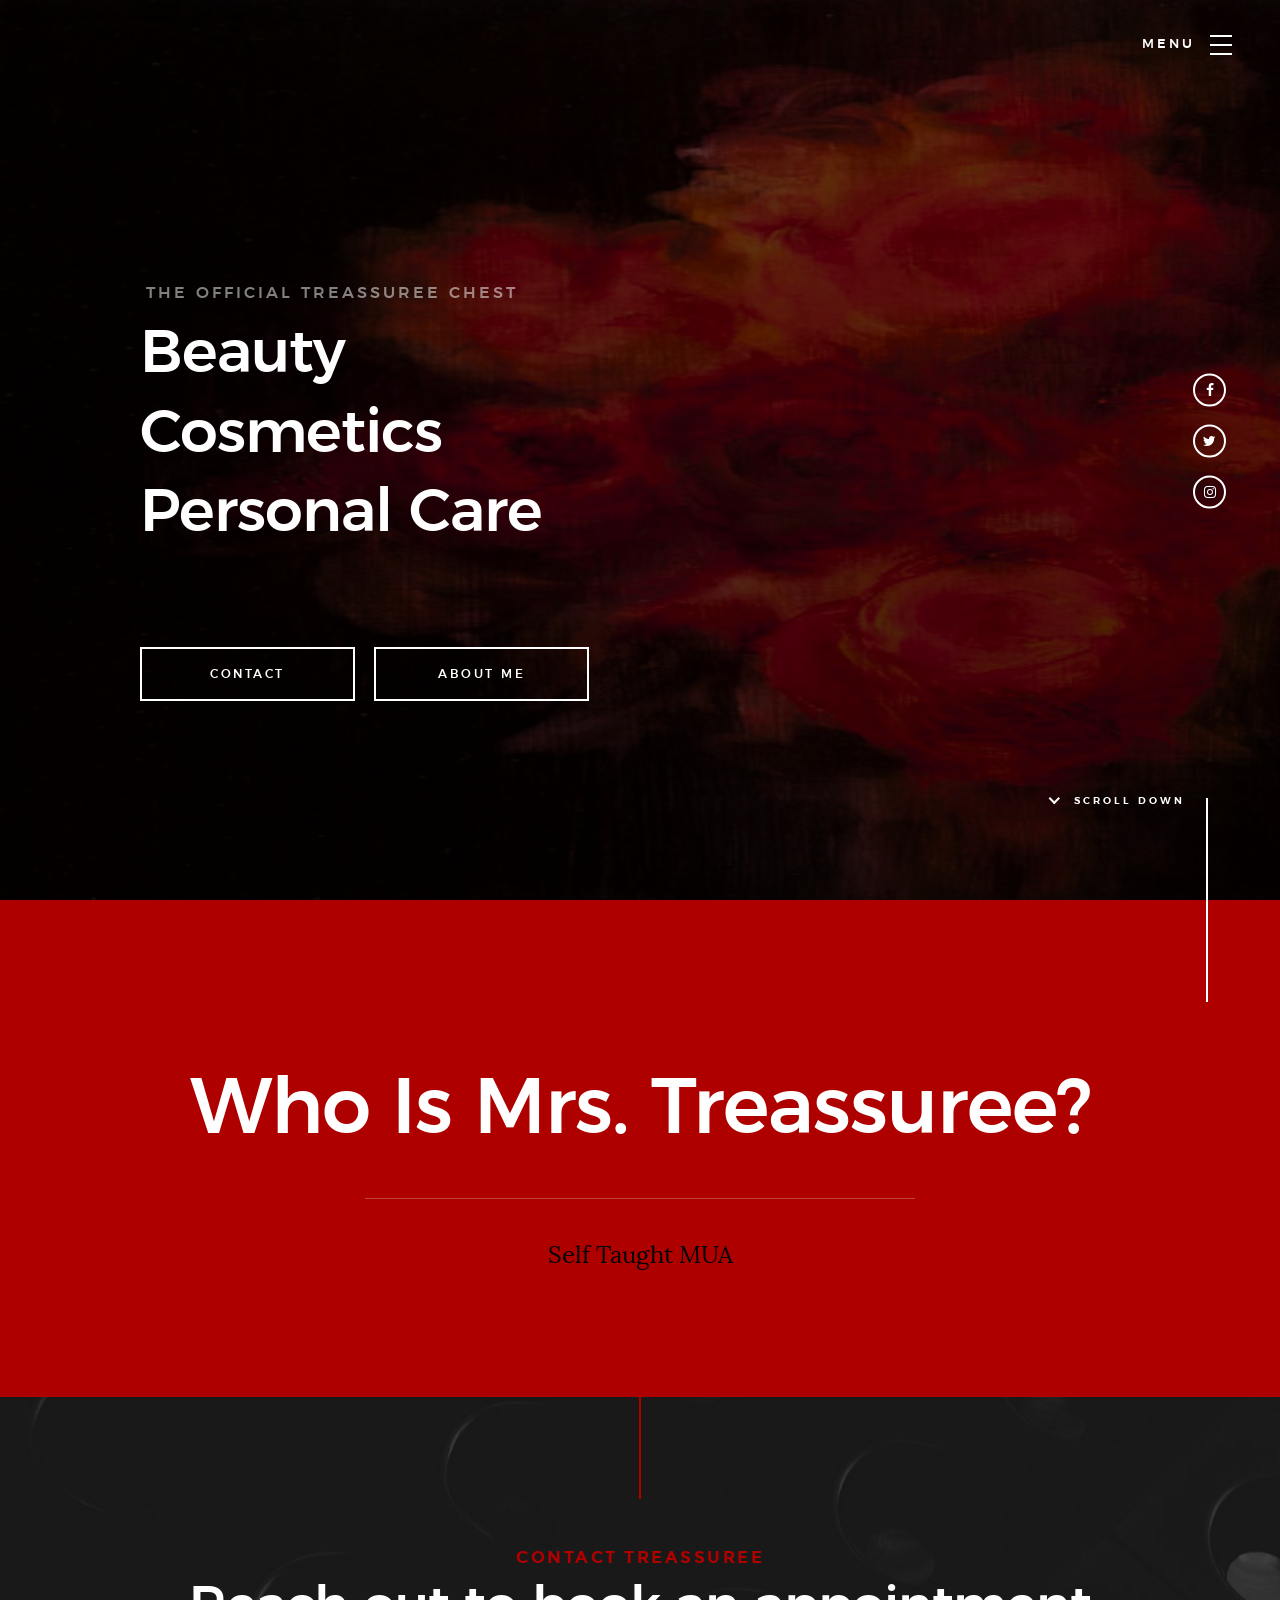
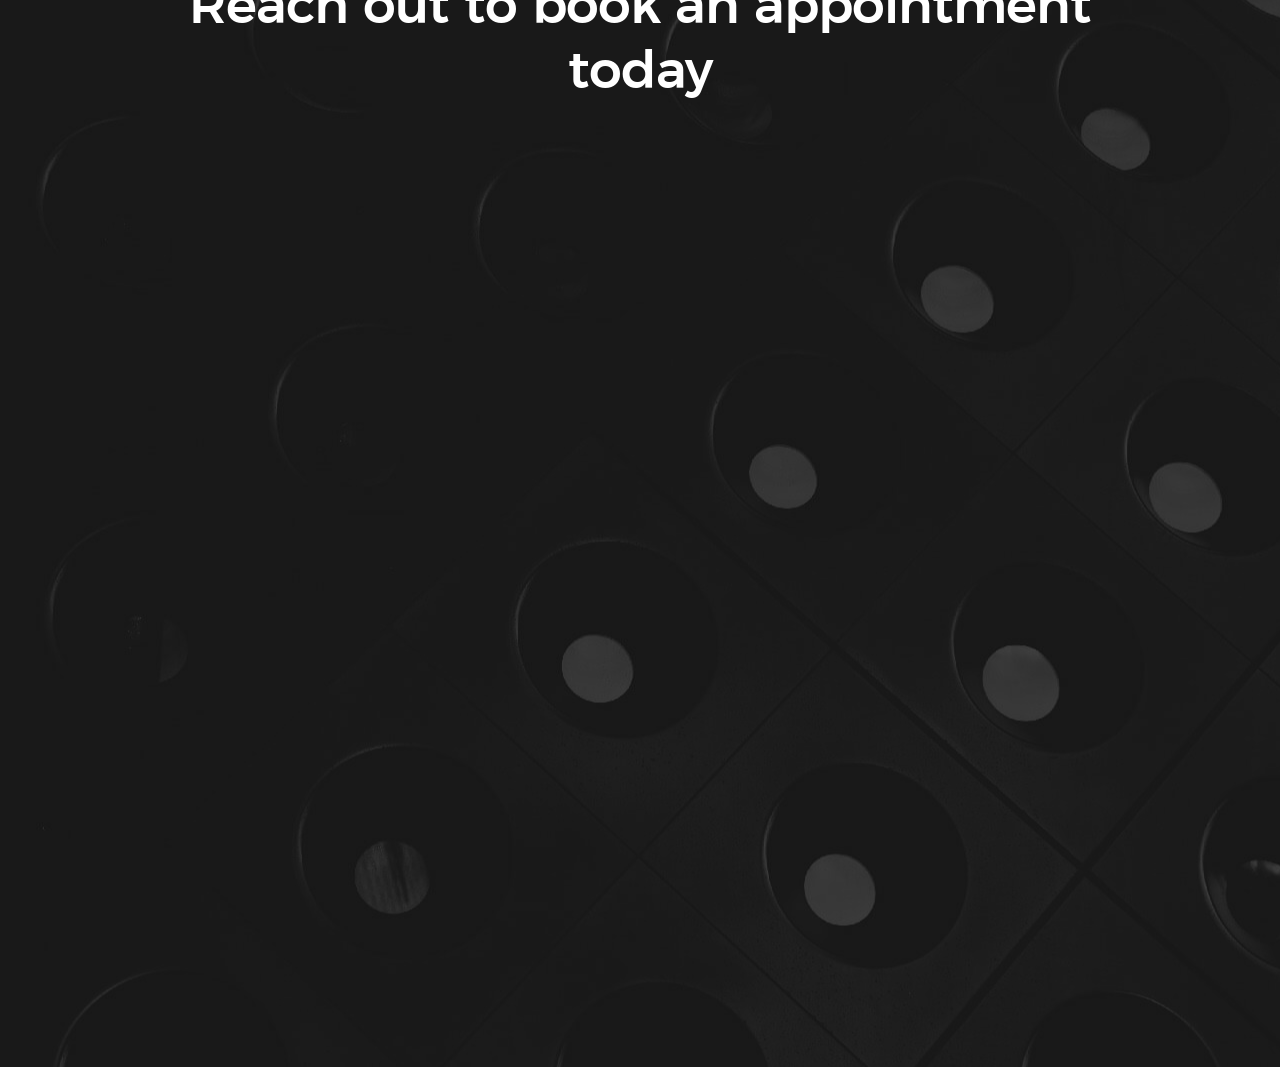
==== index.html @ 7abd5bdf "MUA" ====
﻿<!DOCTYPE html>
<!--[if lt IE 9 ]><html class="no-js oldie" lang="en"> <![endif]-->
<!--[if IE 9 ]><html class="no-js oldie ie9" lang="en"> <![endif]-->
<!--[if (gte IE 9)|!(IE)]><!-->
<html class="no-js" lang="en">
<!--<![endif]-->

<head>

    <!--- basic page needs
    ================================================== -->
    <meta charset="utf-8">
    <title>Get Lucky & See What's Inside the Treassuree Box</title>
    <meta name="description" content="">
    <meta name="author" content="">

    <!-- mobile specific metas
    ================================================== -->
    <meta name="viewport" content="width=device-width, initial-scale=1">

    <!-- CSS
    ================================================== -->
    <link rel="stylesheet" href="css/base.css">
    <link rel="stylesheet" href="css/vendor.css">
    <link rel="stylesheet" href="css/main.css">

    <!-- script
    ================================================== -->
    <script src="js/modernizr.js"></script>
    <script src="js/pace.min.js"></script>



</head>

<body id="top">

    <!-- header
    ================================================== -->
    <header class="s-header">

        <div class="header-logo">

                <img src="">
            </a>
        </div>

        <nav class="header-nav">

            <a href="#0" class="header-nav__close" title="close"><span>Close</span></a>

            <div class="header-nav__content">
                <h3>Navigation</h3>
                
                <ul class="header-nav__list">
                    <li class="current"><a class="smoothscroll"  href="#home" title="home">Home</a></li>
                    <li><a class="smoothscroll"  href="#about" title="about">About</a></li>
                    <li><a class="smoothscroll"  href="#works" title="works">Photos</a></li>
                    <li><a class="smoothscroll"  href="#contact" title="contact">Contact</a></li>
                </ul>
    
                <p></p>
    
                <ul class="header-nav__social">
                    <li>
                        <a href="#"><i class="fa fa-facebook"></i></a>
                    </li>
                    <li>
                        <a href="#"><i class="fa fa-twitter"></i></a>
                    </li>
                    <li>
                        <a target="_blank" href="https://www.instagram.com/its.treassuree/"><i class="fa fa-instagram"></i></a>
                    </li>
                </ul>

            </div> <!-- end header-nav__content -->

        </nav>  <!-- end header-nav -->

        <a class="header-menu-toggle" href="#0">
            <span class="header-menu-text">Menu</span>
            <span class="header-menu-icon"></span>
        </a>

    </header> <!-- end s-header -->


    <!-- home
    ================================================== -->
    <section id="home" class="s-home target-section" data-parallax="scroll" data-image-src="images/bgred.jpg" data-natural-width=3000 data-natural-height=2000 data-position-y=center>

        <div class="overlay"></div>
        <div class="shadow-overlay"></div>

        <div class="home-content">

            <div class="row home-content__main">

                <h3>The Official Treassuree Chest</h3>

                <h1>
                    Beauty <br>
                    Cosmetics <br>
		    Personal Care
                </h1>

                <div class="home-content__buttons">
                    <a href="#contact" class="smoothscroll btn btn--stroke">
                        Contact
                    </a>
                    <a href="#about" class="smoothscroll btn btn--stroke">
                        About Me
                    </a>
                </div>

            </div>

            <div class="home-content__scroll">
                <a href="#about" class="scroll-link smoothscroll">
                    <span>Scroll Down</span>
                </a>
            </div>

            <div class="home-content__line"></div>

        </div> <!-- end home-content -->


        <ul class="home-social">
            <li>
                <a href="#0"><i class="fa fa-facebook" aria-hidden="true"></i><span>Facebook</span></a>
            </li>
            <li>
                <a href="#0"><i class="fa fa-twitter" aria-hidden="true"></i><span>Twiiter</span></a>
            </li>
            <li>
                <a target="_blank" href="https://www.instagram.com/its.treassuree/"><i class="fa fa-instagram" aria-hidden="true"></i><span>Instagram</span></a>
            </li>
        </ul> 
        <!-- end home-social -->

    </section> <!-- end s-home -->


    <!-- about
    ================================================== -->
    <section id='about' class="s-about">

        <div class="row section-header has-bottom-sep" data-aos="fade-up">
            <div class="col-full">
                <h3 class="subhead subhead--dark"></h3>
                <h1 class="display-1 display-1--light">Who Is Mrs. Treassuree?</h1>
            </div>
        </div> <!-- end section-header -->

        <div class="row about-desc" data-aos="fade-up">
            <div class="col-full">
                <p>
                Self Taught MUA 
                </p>
            </div>
        </div> <!-- end about-desc -->

        <div class="row about-stats stats block-1-4 block-m-1-2 block-mob-full" data-aos="fade-up">
                


        </div> <!-- end about-stats -->

        <div class="about__line"></div>

    </section> <!-- end s-about -->





    <!-- works
    ================================================== -->



    


    <!-- contact
    ================================================== -->
    <section id="contact" class="s-contact">

        <div class="overlay"></div>
        <div class="contact__line"></div>

        <div class="row section-header" data-aos="fade-up">
            <div class="col-full">
                <h3 class="subhead">Contact Treassuree</h3>
                <h1 class="display-2 display-2--light">Reach out to book an appointment today</h1>
            </div>
        </div>

        <div class="row contact-content" data-aos="fade-up">
            
            <div class="contact-primary">

                <h3 class="h6">Send Treassuree A Message</h3>

                <form name="contactForm" id="contactForm" method="post" action="" novalidate="novalidate">
                    <fieldset>
    
                    <div class="form-field">
                        <input name="contactName" type="text" id="contactName" placeholder="Your Name" value="" minlength="2" required="" aria-required="true" class="full-width">
                    </div>
                    <div class="form-field">
                        <input name="contactEmail" type="email" id="contactEmail" placeholder="Your Email" value="" required="" aria-required="true" class="full-width">
                    </div>
                    <div class="form-field">
                        <input name="contactSubject" type="text" id="contactSubject" placeholder="Subject" value="" class="full-width">
                    </div>
                    <div class="form-field">
                        <textarea name="contactMessage" id="contactMessage" placeholder="Your Message" rows="10" cols="50" required="" aria-required="true" class="full-width"></textarea>
                    </div>
                    <div class="form-field">
                        <button class="full-width btn--primary">Submit</button>
                        <div class="submit-loader">
                            <div class="text-loader">Sending...</div>
                            <div class="s-loader">
                                <div class="bounce1"></div>
                                <div class="bounce2"></div>
                                <div class="bounce3"></div>
                            </div>
                        </div>
                    </div>
    
                    </fieldset>
                </form>

                <!-- contact-warning -->
                <div class="message-warning">
                    Something went wrong. Please try again.
                </div> 
            
                <!-- contact-success -->
                <div class="message-success">
                    Your message was sent, thank you!<br>
                </div>

            </div> <!-- end contact-primary -->

            <div class="contact-secondary">
                <div class="contact-info">

                    <h3 class="h6 hide-on-fullwidth">Contact Info</h3>

                    <div class="cinfo">
                        <h5>Where to Lola</h5>
                        <p>
                            Atlanta, GA<br>
			    

                        </p>
                    </div>

                    <div class="cinfo">
                        <h5>Email Lola At</h5>
                        <p>
                            contact@its.treassuree<br>
                           
                        </p>
                    </div>

                    <div class="cinfo">
                        <h5>Management</h5>
                        <p>
                            Phone: (555) 555 5555<br>
                        </p>
                    </div>

                    <ul class="contact-social">
                        <li>
                            <a href="#"><i class="fa fa-facebook" aria-hidden="true"></i></a>
                        </li>
                        <li>
                            <a href="#"><i class="fa fa-twitter" aria-hidden="true"></i></a>
                        </li>
                        <li>
                            <a target="_blank" href="https://www.instagram.com/its.treassuree/"><i class="fa fa-instagram" aria-hidden="true"></i></a>
                        </li>
                    </ul> <!-- end contact-social -->

                </div> <!-- end contact-info -->
            </div> <!-- end contact-secondary -->

        </div> <!-- end contact-content -->

    </section> <!-- end s-contact -->


    <!-- footer
    ================================================== -->
    


    <!-- photoswipe background
    ================================================== -->
    <div aria-hidden="true" class="pswp" role="dialog" tabindex="-1">

        <div class="pswp__bg"></div>
        <div class="pswp__scroll-wrap">

            <div class="pswp__container">
                <div class="pswp__item"></div>
                <div class="pswp__item"></div>
                <div class="pswp__item"></div>
            </div>

            <div class="pswp__ui pswp__ui--hidden">
                <div class="pswp__top-bar">
                    <div class="pswp__counter"></div><button class="pswp__button pswp__button--close" title="Close (Esc)"></button> <button class="pswp__button pswp__button--share" title=
                    "Share"></button> <button class="pswp__button pswp__button--fs" title="Toggle fullscreen"></button> <button class="pswp__button pswp__button--zoom" title=
                    "Zoom in/out"></button>
                    <div class="pswp__preloader">
                        <div class="pswp__preloader__icn">
                            <div class="pswp__preloader__cut">
                                <div class="pswp__preloader__donut"></div>
                            </div>
                        </div>
                    </div>
                </div>
                <div class="pswp__share-modal pswp__share-modal--hidden pswp__single-tap">
                    <div class="pswp__share-tooltip"></div>
                </div><button class="pswp__button pswp__button--arrow--left" title="Previous (arrow left)"></button> <button class="pswp__button pswp__button--arrow--right" title=
                "Next (arrow right)"></button>
                <div class="pswp__caption">
                    <div class="pswp__caption__center"></div>
                </div>
            </div>

        </div>

    </div> <!-- end photoSwipe background -->


    <!-- preloader
    ================================================== -->
    <div id="preloader">
        <div id="loader">
            <div class="line-scale-pulse-out">
                <div></div>
                <div></div>
                <div></div>
                <div></div>
                <div></div>
            </div>
        </div>
    </div>


    <!-- Java Script
    ================================================== -->
    <script src="js/jquery-3.2.1.min.js"></script>
    <script src="js/plugins.js"></script>
    <script src="js/main.js"></script>

</body>

</html>
---- css/base.css ----
/* =================================================================== 
 *
 *  Glint v1.0 Base Stylesheet
 *  11-20-2017
 *  ------------------------------------------------------------------
 *
 *  TOC:
 *  # imports 
 *  # normalize
 *  # basic/base setup styles
 *      ## Media
 *      ## Typography resets 
 *      ## links
 *      ## inputs
 *  # grid
 *      ## medium size devices
 *      ## tablets
 *      ## mobile devices
 *      ## small mobile devices
 *  # block grids
 *      ## medium size devices
 *      ## tablets
 *      ## mobile devices
 *      ## small mobile devices
 *  # MISC
 *
 * =================================================================== */


/* ===================================================================
 * # imports 
 *
 * ------------------------------------------------------------------- */
@import url("font-awesome/css/font-awesome.min.css");
@import url("micons/micons.css");
@import url("fonts.css");


/* ===================================================================
 * # normalize
 * normalize.css v5.0.0 | MIT License | 
 * github.com/necolas/normalize.css
 *
 * ------------------------------------------------------------------- */
html {
    font-family: sans-serif;
    line-height: 1.15;
    -ms-text-size-adjust: 100%;
    -webkit-text-size-adjust: 100%;
}

body {
    margin: 0;
}

article,
aside,
footer,
header,
nav,
section {
    display: block;
}

h1 {
    font-size: 2em;
    margin: 0.67em 0;
}

figcaption,
figure,
main {
    display: block;
}

figure {
    margin: 1em 40px;
}

hr {
    box-sizing: content-box;
    height: 0;
    overflow: visible;
}

pre {
    font-family: monospace, monospace;
    font-size: 1em;
}

a {
    background-color: transparent;
    -webkit-text-decoration-skip: objects;
}

a:active,
a:hover {
    outline-width: 0;
}

abbr[title] {
    border-bottom: none;
    text-decoration: underline;
    text-decoration: underline dotted;
}

b,
strong {
    font-weight: inherit;
}

b,
strong {
    font-weight: bolder;
}

code,
kbd,
samp {
    font-family: monospace, monospace;
    font-size: 1em;
}

dfn {
    font-style: italic;
}

mark {
    background-color: #ff0;
    color: #000;
}

small {
    font-size: 80%;
}

sub,
sup {
    font-size: 75%;
    line-height: 0;
    position: relative;
    vertical-align: baseline;
}

sub {
    bottom: -0.25em;
}

sup {
    top: -0.5em;
}

audio,
video {
    display: inline-block;
}

audio:not([controls]) {
    display: none;
    height: 0;
}

img {
    border-style: none;
}

svg:not(:root) {
    overflow: hidden;
}

button,
input,
optgroup,
select,
textarea {
    font-family: sans-serif;
    font-size: 100%;
    line-height: 1.15;
    margin: 0;
}

button,
input {
    overflow: visible;
}

button,
select {
    text-transform: none;
}

button,
html [type="button"],
[type="reset"],
[type="submit"] {
    -webkit-appearance: button;
}

button::-moz-focus-inner,
[type="button"]::-moz-focus-inner,
[type="reset"]::-moz-focus-inner,
[type="submit"]::-moz-focus-inner {
    border-style: none;
    padding: 0;
}

button:-moz-focusring,
[type="button"]:-moz-focusring,
[type="reset"]:-moz-focusring,
[type="submit"]:-moz-focusring {
    outline: 1px dotted ButtonText;
}

fieldset {
    border: 1px solid #c0c0c0;
    margin: 0 2px;
    padding: 0.35em 0.625em 0.75em;
}

legend {
    box-sizing: border-box;
    color: inherit;
    display: table;
    max-width: 100%;
    padding: 0;
    white-space: normal;
}

progress {
    display: inline-block;
    vertical-align: baseline;
}

textarea {
    overflow: auto;
}

[type="checkbox"],
[type="radio"] {
    box-sizing: border-box;
    padding: 0;
}

[type="number"]::-webkit-inner-spin-button,
[type="number"]::-webkit-outer-spin-button {
    height: auto;
}

[type="search"] {
    -webkit-appearance: textfield;
    outline-offset: -2px;
}

[type="search"]::-webkit-search-cancel-button,
[type="search"]::-webkit-search-decoration {
    -webkit-appearance: none;
}

::-webkit-file-upload-button {
    -webkit-appearance: button;
    font: inherit;
}

details,
menu {
    display: block;
}

summary {
    display: list-item;
}

canvas {
    display: inline-block;
}

template {
    display: none;
}

[hidden] {
    display: none;
}


/* ===================================================================
 * # basic/base setup styles
 *
 * ------------------------------------------------------------------- */
html {
    font-size: 62.5%;
    box-sizing: border-box;
}

*,
*::before,
*::after {
    box-sizing: inherit;
}

body {
    font-weight: normal;
    line-height: 1;
    word-wrap: break-word;
    text-rendering: optimizeLegibility;
    -webkit-overflow-scrolling: touch;
    -webkit-text-size-adjust: none;
}

body,
input,
button {
    -moz-osx-font-smoothing: grayscale;
    -webkit-font-smoothing: antialiased;
}


/* ------------------------------------------------------------------- 
 * ## Media
 * ------------------------------------------------------------------- */
img,
video {
    max-width: 100%;
    height: auto;
}


/* ------------------------------------------------------------------- 
 * ## Typography resets 
 * ------------------------------------------------------------------- */
div,
dl,
dt,
dd,
ul,
ol,
li,
h1,
h2,
h3,
h4,
h5,
h6,
pre,
form,
p,
blockquote,
th,
td {
    margin: 0;
    padding: 0;
}

h1,
h2,
h3,
h4,
h5,
h6 {
    -webkit-font-smoothing: auto;
    -webkit-font-smoothing: antialiased;
    -webkit-font-variant-ligatures: common-ligatures;
    -moz-font-variant-ligatures: common-ligatures;
    font-variant-ligatures: common-ligatures;
    text-rendering: optimizeLegibility;
}

em,
i {
    font-style: italic;
    line-height: inherit;
}

strong,
b {
    font-weight: bold;
    line-height: inherit;
}

small {
    font-size: 60%;
    line-height: inherit;
}

ol,
ul {
    list-style: none;
}

li {
    display: block;
}


/* ------------------------------------------------------------------- 
 * ## links 
 * ------------------------------------------------------------------- */
a {
    text-decoration: none;
    line-height: inherit;
}

a img {
    border: none;
}


/* ------------------------------------------------------------------- 
 * ## inputs 
 * ------------------------------------------------------------------- */
fieldset {
    margin: 0;
    padding: 0;
}

input[type="email"],
input[type="number"],
input[type="search"],
input[type="text"],
input[type="tel"],
input[type="url"],
input[type="password"],
textarea {
    -webkit-appearance: none;
    -moz-appearance: none;
    -ms-appearance: none;
    -o-appearance: none;
    appearance: none;
}


/* ===================================================================
 * # grid
 *
 * ------------------------------------------------------------------- */
.row {
    width: 94%;
    max-width: 1200px;
    margin: 0 auto;
}

.row:after {
    content: "";
    display: table;
    clear: both;
}

.row .row {
    width: auto;
    max-width: none;
    margin-left: -20px;
    margin-right: -20px;
}


/* column blocks
 * -------------------------------------- */
[class*="col-"] {
    float: left;
    padding: 0 20px;
}

[class*="col-"]+[class*="col-"].end {
    float: right;
}


/* column width classes 
 * -------------------------------------- */
.col-one {
    width: 8.33333%;
}

.col-two,
.col-1-6 {
    width: 16.66667%;
}

.col-three,
.col-1-4 {
    width: 25%;
}

.col-four,
.col-1-3 {
    width: 33.33333%;
}

.col-five {
    width: 41.66667%;
}

.col-six,
.col-1-2 {
    width: 50%;
}

.col-seven {
    width: 58.33333%;
}

.col-eight,
.col-2-3 {
    width: 66.66667%;
}

.col-nine,
.col-3-4 {
    width: 75%;
}

.col-ten,
.col-5-6 {
    width: 83.33333%;
}

.col-eleven {
    width: 91.66667%;
}

.col-twelve,
.col-full {
    width: 100%;
}


/* ------------------------------------------------------------------- 
 * ## medium size devices
 * ------------------------------------------------------------------- */
@media only screen and (max-width: 1200px) {
    .row .row {
        margin-left: -15px;
        margin-right: -15px;
    }
    [class*="col-"] {
        padding: 0 15px;
    }
    .md-two,
    .md-1-6 {
        width: 16.66667%;
    }
    .md-one {
        width: 8.33333%;
    }
    .md-three,
    .md-1-4 {
        width: 25%;
    }
    .md-four,
    .md-1-3 {
        width: 33.33333%;
    }
    .md-five {
        width: 41.66667%;
    }
    .md-six,
    .md-1-2 {
        width: 50%;
    }
    .md-seven {
        width: 58.33333%;
    }
    .md-eight,
    .md-2-3 {
        width: 66.66667%;
    }
    .md-nine,
    .md-3-4 {
        width: 75%;
    }
    .md-ten,
    .md-5-6 {
        width: 83.33333%;
    }
    .md-eleven {
        width: 91.66667%;
    }
    .md-twelve,
    .md-full {
        width: 100%;
    }
}


/* ------------------------------------------------------------------- 
 * ## tablets
 * ------------------------------------------------------------------- */
@media only screen and (max-width: 800px) {
    .row {
        width: 90%;
    }
    .tab-1-4 {
        width: 25%;
    }
    .tab-1-3 {
        width: 33.33333%;
    }
    .tab-1-2 {
        width: 50%;
    }
    .tab-2-3 {
        width: 66.66667%;
    }
    .tab-3-4 {
        width: 75%;
    }
    .tab-full {
        width: 100%;
    }
}


/* ------------------------------------------------------------------- 
 * ## mobile devices
 * ------------------------------------------------------------------- */
@media only screen and (max-width: 600px) {
    .row {
        width: auto;
        padding-left: 25px;
        padding-right: 25px;
    }
    .row .row {
        margin-left: -10px;
        margin-right: -10px;
    }
    [class*="col-"] {
        padding: 0 10px;
    }
    .mob-1-4 {
        width: 25%;
    }
    .mob-1-3 {
        width: 33.33333%;
    }
    .mob-1-2 {
        width: 50%;
    }
    .mob-2-3 {
        width: 66.66667%;
    }
    .mob-3-4 {
        width: 75%;
    }
    .mob-full {
        width: 100%;
    }
}


/* ------------------------------------------------------------------- 
 * ## small mobile devices
 * ------------------------------------------------------------------- */

/* stack columns on small mobile devices
 * ------------------------------------------------------------------- */

@media only screen and (max-width: 400px) {
    .row .row {
        padding-left: 0;
        padding-right: 0;
        margin-left: 0;
        margin-right: 0;
    }
    [class*="col-"] {
        width: 100% !important;
        float: none !important;
        clear: both !important;
        margin-left: 0;
        margin-right: 0;
        padding: 0;
    }
    [class*="col-"]+[class*="col-"].end {
        float: none;
    }
}


/* ===================================================================
 * # block grids
 * ------------------------------------------------------------------- */

/*   Equally-sized columns define at row level
 * ------------------------------------------------------------------- */
[class*="block-"]:after {
    content: "";
    display: table;
    clear: both;
}

.block-1-6 .col-block {
    width: 16.66667%;
}

.block-1-5 .col-block {
    width: 20%;
}

.block-1-4 .col-block {
    width: 25%;
}

.block-1-3 .col-block {
    width: 33.33333%;
}

.block-1-2 .col-block {
    width: 50%;
}


/**
 * Clearing for block grid columns. Allow columns with 
 * different heights to align properly.
 */

.block-1-6 .col-block:nth-child(6n+1),
.block-1-5 .col-block:nth-child(5n+1),
.block-1-4 .col-block:nth-child(4n+1),
.block-1-3 .col-block:nth-child(3n+1),
.block-1-2 .col-block:nth-child(2n+1) {
    clear: both;
}


/* ------------------------------------------------------------------- 
 * ## medium size devices
 * ------------------------------------------------------------------- */
@media only screen and (max-width: 1200px) {
    .block-m-1-6 .col-block {
        width: 16.66667%;
    }
    .block-m-1-5 .col-block {
        width: 20%;
    }
    .block-m-1-4 .col-block {
        width: 25%;
    }
    .block-m-1-3 .col-block {
        width: 33.33333%;
    }
    .block-m-1-2 .col-block {
        width: 50%;
    }
    .block-m-full .col-block {
        width: 100%;
        clear: both;
    }
    [class*="block-m-"] .col-block:nth-child(n) {
        clear: none;
    }
    .block-m-1-6 .col-block:nth-child(6n+1),
    .block-m-1-5 .col-block:nth-child(5n+1),
    .block-m-1-4 .col-block:nth-child(4n+1),
    .block-m-1-3 .col-block:nth-child(3n+1),
    .block-m-1-2 .col-block:nth-child(2n+1) {
        clear: both;
    }
}


/* ------------------------------------------------------------------- 
 * ## tablets
 * ------------------------------------------------------------------- */
@media only screen and (max-width: 800px) {
    .block-tab-1-6 .col-block {
        width: 16.66667%;
    }
    .block-tab-1-5 .col-block {
        width: 20%;
    }
    .block-tab-1-4 .col-block {
        width: 25%;
    }
    .block-tab-1-3 .col-block {
        width: 33.33333%;
    }
    .block-tab-1-2 .col-block {
        width: 50%;
    }
    .block-tab-full .col-block {
        width: 100%;
        clear: both;
    }
    [class*="block-tab-"] .col-block:nth-child(n) {
        clear: none;
    }
    .block-tab-1-6 .col-block:nth-child(6n+1),
    .block-tab-1-6 .col-block:nth-child(5n+1),
    .block-tab-1-4 .col-block:nth-child(4n+1),
    .block-tab-1-3 .col-block:nth-child(3n+1),
    .block-tab-1-2 .col-block:nth-child(2n+1) {
        clear: both;
    }
}


/* ------------------------------------------------------------------- 
 * ## mobile devices
 * ------------------------------------------------------------------- */
@media only screen and (max-width: 600px) {
    .block-mob-1-6 .col-block {
        width: 16.66667%;
    }
    .block-mob-1-5 .col-block {
        width: 20%;
    }
    .block-mob-1-4 .col-block {
        width: 25%;
    }
    .block-mob-1-3 .col-block {
        width: 33.33333%;
    }
    .block-mob-1-2 .col-block {
        width: 50%;
    }
    .block-mob-full .col-block {
        width: 100%;
        clear: both;
    }
    [class*="block-mob-"] .col-block:nth-child(n) {
        clear: none;
    }
    .block-mob-1-6 .col-block:nth-child(6n+1),
    .block-mob-1-5 .col-block:nth-child(5n+1),
    .block-mob-1-4 .col-block:nth-child(4n+1),
    .block-mob-1-3 .col-block:nth-child(3n+1),
    .block-mob-1-2 .col-block:nth-child(2n+1) {
        clear: both;
    }
}


/* ------------------------------------------------------------------- 
 * ## small mobile devices
 * ------------------------------------------------------------------- */

/* stack columns on small mobile devices
 * ------------------------------------------------------------------- */

@media only screen and (max-width: 400px) {
    .stack .col-block {
        width: 100% !important;
        float: none !important;
        clear: both !important;
        margin-left: 0;
        margin-right: 0;
    }
}


/* ===================================================================
 * # MISC
 *
 * ------------------------------------------------------------------- */
.group:after {
    content: "";
    display: table;
    clear: both;
}


/* Misc Helper Styles
 * -------------------------------------- */
.is-hidden {
    display: none;
}

.is-invisible {
    visibility: hidden;
}

.antialiased {
    -webkit-font-smoothing: antialiased;
    -moz-osx-font-smoothing: grayscale;
}

.overflow-hidden {
    overflow: hidden;
}

.remove-bottom {
    margin-bottom: 0;
}

.half-bottom {
    margin-bottom: 1.5rem !important;
}

.add-bottom {
    margin-bottom: 3rem !important;
}

.no-border {
    border: none;
}

.full-width {
    width: 100%;
}

.text-center {
    text-align: center;
}

.text-left {
    text-align: left;
}

.text-right {
    text-align: right;
}

.pull-left {
    float: left;
}

.pull-right {
    float: right;
}

.align-center {
    margin-left: auto;
    margin-right: auto;
    text-align: center;
}


/*# sourceMappingURL=base.css.map */
---- css/vendor.css ----
/* =================================================================== 
 *
 *  Glint v1.0 Vendor/Third Party CSS 
 *  11-20-2017
 *  ------------------------------------------------------------------
 *
 *  TOC:
 *  # animate on scroll
 *  # slick slider
 *  # photoswipe
 *  # photoSwipe skin
 *
 * =================================================================== */


/* ===================================================================
 * # animate on scroll 
 * https://michalsnik.github.io/aos/
 *
 * ------------------------------------------------------------------- */
[data-aos][data-aos][data-aos-duration='50'], body[data-aos-duration='50'] [data-aos] {
    transition-duration: 50ms;
}

[data-aos][data-aos][data-aos-delay='50'], body[data-aos-delay='50'] [data-aos] {
    transition-delay: 0;
}

[data-aos][data-aos][data-aos-delay='50'].aos-animate, body[data-aos-delay='50'] [data-aos].aos-animate {
    transition-delay: 50ms;
}

[data-aos][data-aos][data-aos-duration='100'], body[data-aos-duration='100'] [data-aos] {
    transition-duration: .1s;
}

[data-aos][data-aos][data-aos-delay='100'], body[data-aos-delay='100'] [data-aos] {
    transition-delay: 0;
}

[data-aos][data-aos][data-aos-delay='100'].aos-animate, body[data-aos-delay='100'] [data-aos].aos-animate {
    transition-delay: .1s;
}

[data-aos][data-aos][data-aos-duration='150'], body[data-aos-duration='150'] [data-aos] {
    transition-duration: .15s;
}

[data-aos][data-aos][data-aos-delay='150'], body[data-aos-delay='150'] [data-aos] {
    transition-delay: 0;
}

[data-aos][data-aos][data-aos-delay='150'].aos-animate, body[data-aos-delay='150'] [data-aos].aos-animate {
    transition-delay: .15s;
}

[data-aos][data-aos][data-aos-duration='200'], body[data-aos-duration='200'] [data-aos] {
    transition-duration: .2s;
}

[data-aos][data-aos][data-aos-delay='200'], body[data-aos-delay='200'] [data-aos] {
    transition-delay: 0;
}

[data-aos][data-aos][data-aos-delay='200'].aos-animate, body[data-aos-delay='200'] [data-aos].aos-animate {
    transition-delay: .2s;
}

[data-aos][data-aos][data-aos-duration='250'], body[data-aos-duration='250'] [data-aos] {
    transition-duration: .25s;
}

[data-aos][data-aos][data-aos-delay='250'], body[data-aos-delay='250'] [data-aos] {
    transition-delay: 0;
}

[data-aos][data-aos][data-aos-delay='250'].aos-animate, body[data-aos-delay='250'] [data-aos].aos-animate {
    transition-delay: .25s;
}

[data-aos][data-aos][data-aos-duration='300'], body[data-aos-duration='300'] [data-aos] {
    transition-duration: .3s;
}

[data-aos][data-aos][data-aos-delay='300'], body[data-aos-delay='300'] [data-aos] {
    transition-delay: 0;
}

[data-aos][data-aos][data-aos-delay='300'].aos-animate, body[data-aos-delay='300'] [data-aos].aos-animate {
    transition-delay: .3s;
}

[data-aos][data-aos][data-aos-duration='350'], body[data-aos-duration='350'] [data-aos] {
    transition-duration: .35s;
}

[data-aos][data-aos][data-aos-delay='350'], body[data-aos-delay='350'] [data-aos] {
    transition-delay: 0;
}

[data-aos][data-aos][data-aos-delay='350'].aos-animate, body[data-aos-delay='350'] [data-aos].aos-animate {
    transition-delay: .35s;
}

[data-aos][data-aos][data-aos-duration='400'], body[data-aos-duration='400'] [data-aos] {
    transition-duration: .4s;
}

[data-aos][data-aos][data-aos-delay='400'], body[data-aos-delay='400'] [data-aos] {
    transition-delay: 0;
}

[data-aos][data-aos][data-aos-delay='400'].aos-animate, body[data-aos-delay='400'] [data-aos].aos-animate {
    transition-delay: .4s;
}

[data-aos][data-aos][data-aos-duration='450'], body[data-aos-duration='450'] [data-aos] {
    transition-duration: .45s;
}

[data-aos][data-aos][data-aos-delay='450'], body[data-aos-delay='450'] [data-aos] {
    transition-delay: 0;
}

[data-aos][data-aos][data-aos-delay='450'].aos-animate, body[data-aos-delay='450'] [data-aos].aos-animate {
    transition-delay: .45s;
}

[data-aos][data-aos][data-aos-duration='500'], body[data-aos-duration='500'] [data-aos] {
    transition-duration: .5s;
}

[data-aos][data-aos][data-aos-delay='500'], body[data-aos-delay='500'] [data-aos] {
    transition-delay: 0;
}

[data-aos][data-aos][data-aos-delay='500'].aos-animate, body[data-aos-delay='500'] [data-aos].aos-animate {
    transition-delay: .5s;
}

[data-aos][data-aos][data-aos-duration='550'], body[data-aos-duration='550'] [data-aos] {
    transition-duration: .55s;
}

[data-aos][data-aos][data-aos-delay='550'], body[data-aos-delay='550'] [data-aos] {
    transition-delay: 0;
}

[data-aos][data-aos][data-aos-delay='550'].aos-animate, body[data-aos-delay='550'] [data-aos].aos-animate {
    transition-delay: .55s;
}

[data-aos][data-aos][data-aos-duration='600'], body[data-aos-duration='600'] [data-aos] {
    transition-duration: .6s;
}

[data-aos][data-aos][data-aos-delay='600'], body[data-aos-delay='600'] [data-aos] {
    transition-delay: 0;
}

[data-aos][data-aos][data-aos-delay='600'].aos-animate, body[data-aos-delay='600'] [data-aos].aos-animate {
    transition-delay: .6s;
}

[data-aos][data-aos][data-aos-duration='650'], body[data-aos-duration='650'] [data-aos] {
    transition-duration: .65s;
}

[data-aos][data-aos][data-aos-delay='650'], body[data-aos-delay='650'] [data-aos] {
    transition-delay: 0;
}

[data-aos][data-aos][data-aos-delay='650'].aos-animate, body[data-aos-delay='650'] [data-aos].aos-animate {
    transition-delay: .65s;
}

[data-aos][data-aos][data-aos-duration='700'], body[data-aos-duration='700'] [data-aos] {
    transition-duration: .7s;
}

[data-aos][data-aos][data-aos-delay='700'], body[data-aos-delay='700'] [data-aos] {
    transition-delay: 0;
}

[data-aos][data-aos][data-aos-delay='700'].aos-animate, body[data-aos-delay='700'] [data-aos].aos-animate {
    transition-delay: .7s;
}

[data-aos][data-aos][data-aos-duration='750'], body[data-aos-duration='750'] [data-aos] {
    transition-duration: .75s;
}

[data-aos][data-aos][data-aos-delay='750'], body[data-aos-delay='750'] [data-aos] {
    transition-delay: 0;
}

[data-aos][data-aos][data-aos-delay='750'].aos-animate, body[data-aos-delay='750'] [data-aos].aos-animate {
    transition-delay: .75s;
}

[data-aos][data-aos][data-aos-duration='800'], body[data-aos-duration='800'] [data-aos] {
    transition-duration: .8s;
}

[data-aos][data-aos][data-aos-delay='800'], body[data-aos-delay='800'] [data-aos] {
    transition-delay: 0;
}

[data-aos][data-aos][data-aos-delay='800'].aos-animate, body[data-aos-delay='800'] [data-aos].aos-animate {
    transition-delay: .8s;
}

[data-aos][data-aos][data-aos-duration='850'], body[data-aos-duration='850'] [data-aos] {
    transition-duration: .85s;
}

[data-aos][data-aos][data-aos-delay='850'], body[data-aos-delay='850'] [data-aos] {
    transition-delay: 0;
}

[data-aos][data-aos][data-aos-delay='850'].aos-animate, body[data-aos-delay='850'] [data-aos].aos-animate {
    transition-delay: .85s;
}

[data-aos][data-aos][data-aos-duration='900'], body[data-aos-duration='900'] [data-aos] {
    transition-duration: .9s;
}

[data-aos][data-aos][data-aos-delay='900'], body[data-aos-delay='900'] [data-aos] {
    transition-delay: 0;
}

[data-aos][data-aos][data-aos-delay='900'].aos-animate, body[data-aos-delay='900'] [data-aos].aos-animate {
    transition-delay: .9s;
}

[data-aos][data-aos][data-aos-duration='950'], body[data-aos-duration='950'] [data-aos] {
    transition-duration: .95s;
}

[data-aos][data-aos][data-aos-delay='950'], body[data-aos-delay='950'] [data-aos] {
    transition-delay: 0;
}

[data-aos][data-aos][data-aos-delay='950'].aos-animate, body[data-aos-delay='950'] [data-aos].aos-animate {
    transition-delay: .95s;
}

[data-aos][data-aos][data-aos-duration='1000'], body[data-aos-duration='1000'] [data-aos] {
    transition-duration: 1s;
}

[data-aos][data-aos][data-aos-delay='1000'], body[data-aos-delay='1000'] [data-aos] {
    transition-delay: 0;
}

[data-aos][data-aos][data-aos-delay='1000'].aos-animate, body[data-aos-delay='1000'] [data-aos].aos-animate {
    transition-delay: 1s;
}

[data-aos][data-aos][data-aos-duration='1050'], body[data-aos-duration='1050'] [data-aos] {
    transition-duration: 1.05s;
}

[data-aos][data-aos][data-aos-delay='1050'], body[data-aos-delay='1050'] [data-aos] {
    transition-delay: 0;
}

[data-aos][data-aos][data-aos-delay='1050'].aos-animate, body[data-aos-delay='1050'] [data-aos].aos-animate {
    transition-delay: 1.05s;
}

[data-aos][data-aos][data-aos-duration='1100'], body[data-aos-duration='1100'] [data-aos] {
    transition-duration: 1.1s;
}

[data-aos][data-aos][data-aos-delay='1100'], body[data-aos-delay='1100'] [data-aos] {
    transition-delay: 0;
}

[data-aos][data-aos][data-aos-delay='1100'].aos-animate, body[data-aos-delay='1100'] [data-aos].aos-animate {
    transition-delay: 1.1s;
}

[data-aos][data-aos][data-aos-duration='1150'], body[data-aos-duration='1150'] [data-aos] {
    transition-duration: 1.15s;
}

[data-aos][data-aos][data-aos-delay='1150'], body[data-aos-delay='1150'] [data-aos] {
    transition-delay: 0;
}

[data-aos][data-aos][data-aos-delay='1150'].aos-animate, body[data-aos-delay='1150'] [data-aos].aos-animate {
    transition-delay: 1.15s;
}

[data-aos][data-aos][data-aos-duration='1200'], body[data-aos-duration='1200'] [data-aos] {
    transition-duration: 1.2s;
}

[data-aos][data-aos][data-aos-delay='1200'], body[data-aos-delay='1200'] [data-aos] {
    transition-delay: 0;
}

[data-aos][data-aos][data-aos-delay='1200'].aos-animate, body[data-aos-delay='1200'] [data-aos].aos-animate {
    transition-delay: 1.2s;
}

[data-aos][data-aos][data-aos-duration='1250'], body[data-aos-duration='1250'] [data-aos] {
    transition-duration: 1.25s;
}

[data-aos][data-aos][data-aos-delay='1250'], body[data-aos-delay='1250'] [data-aos] {
    transition-delay: 0;
}

[data-aos][data-aos][data-aos-delay='1250'].aos-animate, body[data-aos-delay='1250'] [data-aos].aos-animate {
    transition-delay: 1.25s;
}

[data-aos][data-aos][data-aos-duration='1300'], body[data-aos-duration='1300'] [data-aos] {
    transition-duration: 1.3s;
}

[data-aos][data-aos][data-aos-delay='1300'], body[data-aos-delay='1300'] [data-aos] {
    transition-delay: 0;
}

[data-aos][data-aos][data-aos-delay='1300'].aos-animate, body[data-aos-delay='1300'] [data-aos].aos-animate {
    transition-delay: 1.3s;
}

[data-aos][data-aos][data-aos-duration='1350'], body[data-aos-duration='1350'] [data-aos] {
    transition-duration: 1.35s;
}

[data-aos][data-aos][data-aos-delay='1350'], body[data-aos-delay='1350'] [data-aos] {
    transition-delay: 0;
}

[data-aos][data-aos][data-aos-delay='1350'].aos-animate, body[data-aos-delay='1350'] [data-aos].aos-animate {
    transition-delay: 1.35s;
}

[data-aos][data-aos][data-aos-duration='1400'], body[data-aos-duration='1400'] [data-aos] {
    transition-duration: 1.4s;
}

[data-aos][data-aos][data-aos-delay='1400'], body[data-aos-delay='1400'] [data-aos] {
    transition-delay: 0;
}

[data-aos][data-aos][data-aos-delay='1400'].aos-animate, body[data-aos-delay='1400'] [data-aos].aos-animate {
    transition-delay: 1.4s;
}

[data-aos][data-aos][data-aos-duration='1450'], body[data-aos-duration='1450'] [data-aos] {
    transition-duration: 1.45s;
}

[data-aos][data-aos][data-aos-delay='1450'], body[data-aos-delay='1450'] [data-aos] {
    transition-delay: 0;
}

[data-aos][data-aos][data-aos-delay='1450'].aos-animate, body[data-aos-delay='1450'] [data-aos].aos-animate {
    transition-delay: 1.45s;
}

[data-aos][data-aos][data-aos-duration='1500'], body[data-aos-duration='1500'] [data-aos] {
    transition-duration: 1.5s;
}

[data-aos][data-aos][data-aos-delay='1500'], body[data-aos-delay='1500'] [data-aos] {
    transition-delay: 0;
}

[data-aos][data-aos][data-aos-delay='1500'].aos-animate, body[data-aos-delay='1500'] [data-aos].aos-animate {
    transition-delay: 1.5s;
}

[data-aos][data-aos][data-aos-duration='1550'], body[data-aos-duration='1550'] [data-aos] {
    transition-duration: 1.55s;
}

[data-aos][data-aos][data-aos-delay='1550'], body[data-aos-delay='1550'] [data-aos] {
    transition-delay: 0;
}

[data-aos][data-aos][data-aos-delay='1550'].aos-animate, body[data-aos-delay='1550'] [data-aos].aos-animate {
    transition-delay: 1.55s;
}

[data-aos][data-aos][data-aos-duration='1600'], body[data-aos-duration='1600'] [data-aos] {
    transition-duration: 1.6s;
}

[data-aos][data-aos][data-aos-delay='1600'], body[data-aos-delay='1600'] [data-aos] {
    transition-delay: 0;
}

[data-aos][data-aos][data-aos-delay='1600'].aos-animate, body[data-aos-delay='1600'] [data-aos].aos-animate {
    transition-delay: 1.6s;
}

[data-aos][data-aos][data-aos-duration='1650'], body[data-aos-duration='1650'] [data-aos] {
    transition-duration: 1.65s;
}

[data-aos][data-aos][data-aos-delay='1650'], body[data-aos-delay='1650'] [data-aos] {
    transition-delay: 0;
}

[data-aos][data-aos][data-aos-delay='1650'].aos-animate, body[data-aos-delay='1650'] [data-aos].aos-animate {
    transition-delay: 1.65s;
}

[data-aos][data-aos][data-aos-duration='1700'], body[data-aos-duration='1700'] [data-aos] {
    transition-duration: 1.7s;
}

[data-aos][data-aos][data-aos-delay='1700'], body[data-aos-delay='1700'] [data-aos] {
    transition-delay: 0;
}

[data-aos][data-aos][data-aos-delay='1700'].aos-animate, body[data-aos-delay='1700'] [data-aos].aos-animate {
    transition-delay: 1.7s;
}

[data-aos][data-aos][data-aos-duration='1750'], body[data-aos-duration='1750'] [data-aos] {
    transition-duration: 1.75s;
}

[data-aos][data-aos][data-aos-delay='1750'], body[data-aos-delay='1750'] [data-aos] {
    transition-delay: 0;
}

[data-aos][data-aos][data-aos-delay='1750'].aos-animate, body[data-aos-delay='1750'] [data-aos].aos-animate {
    transition-delay: 1.75s;
}

[data-aos][data-aos][data-aos-duration='1800'], body[data-aos-duration='1800'] [data-aos] {
    transition-duration: 1.8s;
}

[data-aos][data-aos][data-aos-delay='1800'], body[data-aos-delay='1800'] [data-aos] {
    transition-delay: 0;
}

[data-aos][data-aos][data-aos-delay='1800'].aos-animate, body[data-aos-delay='1800'] [data-aos].aos-animate {
    transition-delay: 1.8s;
}

[data-aos][data-aos][data-aos-duration='1850'], body[data-aos-duration='1850'] [data-aos] {
    transition-duration: 1.85s;
}

[data-aos][data-aos][data-aos-delay='1850'], body[data-aos-delay='1850'] [data-aos] {
    transition-delay: 0;
}

[data-aos][data-aos][data-aos-delay='1850'].aos-animate, body[data-aos-delay='1850'] [data-aos].aos-animate {
    transition-delay: 1.85s;
}

[data-aos][data-aos][data-aos-duration='1900'], body[data-aos-duration='1900'] [data-aos] {
    transition-duration: 1.9s;
}

[data-aos][data-aos][data-aos-delay='1900'], body[data-aos-delay='1900'] [data-aos] {
    transition-delay: 0;
}

[data-aos][data-aos][data-aos-delay='1900'].aos-animate, body[data-aos-delay='1900'] [data-aos].aos-animate {
    transition-delay: 1.9s;
}

[data-aos][data-aos][data-aos-duration='1950'], body[data-aos-duration='1950'] [data-aos] {
    transition-duration: 1.95s;
}

[data-aos][data-aos][data-aos-delay='1950'], body[data-aos-delay='1950'] [data-aos] {
    transition-delay: 0;
}

[data-aos][data-aos][data-aos-delay='1950'].aos-animate, body[data-aos-delay='1950'] [data-aos].aos-animate {
    transition-delay: 1.95s;
}

[data-aos][data-aos][data-aos-duration='2000'], body[data-aos-duration='2000'] [data-aos] {
    transition-duration: 2s;
}

[data-aos][data-aos][data-aos-delay='2000'], body[data-aos-delay='2000'] [data-aos] {
    transition-delay: 0;
}

[data-aos][data-aos][data-aos-delay='2000'].aos-animate, body[data-aos-delay='2000'] [data-aos].aos-animate {
    transition-delay: 2s;
}

[data-aos][data-aos][data-aos-duration='2050'], body[data-aos-duration='2050'] [data-aos] {
    transition-duration: 2.05s;
}

[data-aos][data-aos][data-aos-delay='2050'], body[data-aos-delay='2050'] [data-aos] {
    transition-delay: 0;
}

[data-aos][data-aos][data-aos-delay='2050'].aos-animate, body[data-aos-delay='2050'] [data-aos].aos-animate {
    transition-delay: 2.05s;
}

[data-aos][data-aos][data-aos-duration='2100'], body[data-aos-duration='2100'] [data-aos] {
    transition-duration: 2.1s;
}

[data-aos][data-aos][data-aos-delay='2100'], body[data-aos-delay='2100'] [data-aos] {
    transition-delay: 0;
}

[data-aos][data-aos][data-aos-delay='2100'].aos-animate, body[data-aos-delay='2100'] [data-aos].aos-animate {
    transition-delay: 2.1s;
}

[data-aos][data-aos][data-aos-duration='2150'], body[data-aos-duration='2150'] [data-aos] {
    transition-duration: 2.15s;
}

[data-aos][data-aos][data-aos-delay='2150'], body[data-aos-delay='2150'] [data-aos] {
    transition-delay: 0;
}

[data-aos][data-aos][data-aos-delay='2150'].aos-animate, body[data-aos-delay='2150'] [data-aos].aos-animate {
    transition-delay: 2.15s;
}

[data-aos][data-aos][data-aos-duration='2200'], body[data-aos-duration='2200'] [data-aos] {
    transition-duration: 2.2s;
}

[data-aos][data-aos][data-aos-delay='2200'], body[data-aos-delay='2200'] [data-aos] {
    transition-delay: 0;
}

[data-aos][data-aos][data-aos-delay='2200'].aos-animate, body[data-aos-delay='2200'] [data-aos].aos-animate {
    transition-delay: 2.2s;
}

[data-aos][data-aos][data-aos-duration='2250'], body[data-aos-duration='2250'] [data-aos] {
    transition-duration: 2.25s;
}

[data-aos][data-aos][data-aos-delay='2250'], body[data-aos-delay='2250'] [data-aos] {
    transition-delay: 0;
}

[data-aos][data-aos][data-aos-delay='2250'].aos-animate, body[data-aos-delay='2250'] [data-aos].aos-animate {
    transition-delay: 2.25s;
}

[data-aos][data-aos][data-aos-duration='2300'], body[data-aos-duration='2300'] [data-aos] {
    transition-duration: 2.3s;
}

[data-aos][data-aos][data-aos-delay='2300'], body[data-aos-delay='2300'] [data-aos] {
    transition-delay: 0;
}

[data-aos][data-aos][data-aos-delay='2300'].aos-animate, body[data-aos-delay='2300'] [data-aos].aos-animate {
    transition-delay: 2.3s;
}

[data-aos][data-aos][data-aos-duration='2350'], body[data-aos-duration='2350'] [data-aos] {
    transition-duration: 2.35s;
}

[data-aos][data-aos][data-aos-delay='2350'], body[data-aos-delay='2350'] [data-aos] {
    transition-delay: 0;
}

[data-aos][data-aos][data-aos-delay='2350'].aos-animate, body[data-aos-delay='2350'] [data-aos].aos-animate {
    transition-delay: 2.35s;
}

[data-aos][data-aos][data-aos-duration='2400'], body[data-aos-duration='2400'] [data-aos] {
    transition-duration: 2.4s;
}

[data-aos][data-aos][data-aos-delay='2400'], body[data-aos-delay='2400'] [data-aos] {
    transition-delay: 0;
}

[data-aos][data-aos][data-aos-delay='2400'].aos-animate, body[data-aos-delay='2400'] [data-aos].aos-animate {
    transition-delay: 2.4s;
}

[data-aos][data-aos][data-aos-duration='2450'], body[data-aos-duration='2450'] [data-aos] {
    transition-duration: 2.45s;
}

[data-aos][data-aos][data-aos-delay='2450'], body[data-aos-delay='2450'] [data-aos] {
    transition-delay: 0;
}

[data-aos][data-aos][data-aos-delay='2450'].aos-animate, body[data-aos-delay='2450'] [data-aos].aos-animate {
    transition-delay: 2.45s;
}

[data-aos][data-aos][data-aos-duration='2500'], body[data-aos-duration='2500'] [data-aos] {
    transition-duration: 2.5s;
}

[data-aos][data-aos][data-aos-delay='2500'], body[data-aos-delay='2500'] [data-aos] {
    transition-delay: 0;
}

[data-aos][data-aos][data-aos-delay='2500'].aos-animate, body[data-aos-delay='2500'] [data-aos].aos-animate {
    transition-delay: 2.5s;
}

[data-aos][data-aos][data-aos-duration='2550'], body[data-aos-duration='2550'] [data-aos] {
    transition-duration: 2.55s;
}

[data-aos][data-aos][data-aos-delay='2550'], body[data-aos-delay='2550'] [data-aos] {
    transition-delay: 0;
}

[data-aos][data-aos][data-aos-delay='2550'].aos-animate, body[data-aos-delay='2550'] [data-aos].aos-animate {
    transition-delay: 2.55s;
}

[data-aos][data-aos][data-aos-duration='2600'], body[data-aos-duration='2600'] [data-aos] {
    transition-duration: 2.6s;
}

[data-aos][data-aos][data-aos-delay='2600'], body[data-aos-delay='2600'] [data-aos] {
    transition-delay: 0;
}

[data-aos][data-aos][data-aos-delay='2600'].aos-animate, body[data-aos-delay='2600'] [data-aos].aos-animate {
    transition-delay: 2.6s;
}

[data-aos][data-aos][data-aos-duration='2650'], body[data-aos-duration='2650'] [data-aos] {
    transition-duration: 2.65s;
}

[data-aos][data-aos][data-aos-delay='2650'], body[data-aos-delay='2650'] [data-aos] {
    transition-delay: 0;
}

[data-aos][data-aos][data-aos-delay='2650'].aos-animate, body[data-aos-delay='2650'] [data-aos].aos-animate {
    transition-delay: 2.65s;
}

[data-aos][data-aos][data-aos-duration='2700'], body[data-aos-duration='2700'] [data-aos] {
    transition-duration: 2.7s;
}

[data-aos][data-aos][data-aos-delay='2700'], body[data-aos-delay='2700'] [data-aos] {
    transition-delay: 0;
}

[data-aos][data-aos][data-aos-delay='2700'].aos-animate, body[data-aos-delay='2700'] [data-aos].aos-animate {
    transition-delay: 2.7s;
}

[data-aos][data-aos][data-aos-duration='2750'], body[data-aos-duration='2750'] [data-aos] {
    transition-duration: 2.75s;
}

[data-aos][data-aos][data-aos-delay='2750'], body[data-aos-delay='2750'] [data-aos] {
    transition-delay: 0;
}

[data-aos][data-aos][data-aos-delay='2750'].aos-animate, body[data-aos-delay='2750'] [data-aos].aos-animate {
    transition-delay: 2.75s;
}

[data-aos][data-aos][data-aos-duration='2800'], body[data-aos-duration='2800'] [data-aos] {
    transition-duration: 2.8s;
}

[data-aos][data-aos][data-aos-delay='2800'], body[data-aos-delay='2800'] [data-aos] {
    transition-delay: 0;
}

[data-aos][data-aos][data-aos-delay='2800'].aos-animate, body[data-aos-delay='2800'] [data-aos].aos-animate {
    transition-delay: 2.8s;
}

[data-aos][data-aos][data-aos-duration='2850'], body[data-aos-duration='2850'] [data-aos] {
    transition-duration: 2.85s;
}

[data-aos][data-aos][data-aos-delay='2850'], body[data-aos-delay='2850'] [data-aos] {
    transition-delay: 0;
}

[data-aos][data-aos][data-aos-delay='2850'].aos-animate, body[data-aos-delay='2850'] [data-aos].aos-animate {
    transition-delay: 2.85s;
}

[data-aos][data-aos][data-aos-duration='2900'], body[data-aos-duration='2900'] [data-aos] {
    transition-duration: 2.9s;
}

[data-aos][data-aos][data-aos-delay='2900'], body[data-aos-delay='2900'] [data-aos] {
    transition-delay: 0;
}

[data-aos][data-aos][data-aos-delay='2900'].aos-animate, body[data-aos-delay='2900'] [data-aos].aos-animate {
    transition-delay: 2.9s;
}

[data-aos][data-aos][data-aos-duration='2950'], body[data-aos-duration='2950'] [data-aos] {
    transition-duration: 2.95s;
}

[data-aos][data-aos][data-aos-delay='2950'], body[data-aos-delay='2950'] [data-aos] {
    transition-delay: 0;
}

[data-aos][data-aos][data-aos-delay='2950'].aos-animate, body[data-aos-delay='2950'] [data-aos].aos-animate {
    transition-delay: 2.95s;
}

[data-aos][data-aos][data-aos-duration='3000'], body[data-aos-duration='3000'] [data-aos] {
    transition-duration: 3s;
}

[data-aos][data-aos][data-aos-delay='3000'], body[data-aos-delay='3000'] [data-aos] {
    transition-delay: 0;
}

[data-aos][data-aos][data-aos-delay='3000'].aos-animate, body[data-aos-delay='3000'] [data-aos].aos-animate {
    transition-delay: 3s;
}

[data-aos][data-aos][data-aos-easing=linear], body[data-aos-easing=linear] [data-aos] {
    transition-timing-function: cubic-bezier(0.25, 0.25, 0.75, 0.75);
}

[data-aos][data-aos][data-aos-easing=ease], body[data-aos-easing=ease] [data-aos] {
    transition-timing-function: ease;
}

[data-aos][data-aos][data-aos-easing=ease-in], body[data-aos-easing=ease-in] [data-aos] {
    transition-timing-function: ease-in;
}

[data-aos][data-aos][data-aos-easing=ease-out], body[data-aos-easing=ease-out] [data-aos] {
    transition-timing-function: ease-out;
}

[data-aos][data-aos][data-aos-easing=ease-in-out], body[data-aos-easing=ease-in-out] [data-aos] {
    transition-timing-function: ease-in-out;
}

[data-aos][data-aos][data-aos-easing=ease-in-back], body[data-aos-easing=ease-in-back] [data-aos] {
    transition-timing-function: cubic-bezier(0.6, -0.28, 0.735, 0.045);
}

[data-aos][data-aos][data-aos-easing=ease-out-back], body[data-aos-easing=ease-out-back] [data-aos] {
    transition-timing-function: cubic-bezier(0.175, 0.885, 0.32, 1.275);
}

[data-aos][data-aos][data-aos-easing=ease-in-out-back], body[data-aos-easing=ease-in-out-back] [data-aos] {
    transition-timing-function: cubic-bezier(0.68, -0.55, 0.265, 1.55);
}

[data-aos][data-aos][data-aos-easing=ease-in-sine], body[data-aos-easing=ease-in-sine] [data-aos] {
    transition-timing-function: cubic-bezier(0.47, 0, 0.745, 0.715);
}

[data-aos][data-aos][data-aos-easing=ease-out-sine], body[data-aos-easing=ease-out-sine] [data-aos] {
    transition-timing-function: cubic-bezier(0.39, 0.575, 0.565, 1);
}

[data-aos][data-aos][data-aos-easing=ease-in-out-sine], body[data-aos-easing=ease-in-out-sine] [data-aos] {
    transition-timing-function: cubic-bezier(0.445, 0.05, 0.55, 0.95);
}

[data-aos][data-aos][data-aos-easing=ease-in-quad], body[data-aos-easing=ease-in-quad] [data-aos] {
    transition-timing-function: cubic-bezier(0.55, 0.085, 0.68, 0.53);
}

[data-aos][data-aos][data-aos-easing=ease-out-quad], body[data-aos-easing=ease-out-quad] [data-aos] {
    transition-timing-function: cubic-bezier(0.25, 0.46, 0.45, 0.94);
}

[data-aos][data-aos][data-aos-easing=ease-in-out-quad], body[data-aos-easing=ease-in-out-quad] [data-aos] {
    transition-timing-function: cubic-bezier(0.455, 0.03, 0.515, 0.955);
}

[data-aos][data-aos][data-aos-easing=ease-in-cubic], body[data-aos-easing=ease-in-cubic] [data-aos] {
    transition-timing-function: cubic-bezier(0.55, 0.085, 0.68, 0.53);
}

[data-aos][data-aos][data-aos-easing=ease-out-cubic], body[data-aos-easing=ease-out-cubic] [data-aos] {
    transition-timing-function: cubic-bezier(0.25, 0.46, 0.45, 0.94);
}

[data-aos][data-aos][data-aos-easing=ease-in-out-cubic], body[data-aos-easing=ease-in-out-cubic] [data-aos] {
    transition-timing-function: cubic-bezier(0.455, 0.03, 0.515, 0.955);
}

[data-aos][data-aos][data-aos-easing=ease-in-quart], body[data-aos-easing=ease-in-quart] [data-aos] {
    transition-timing-function: cubic-bezier(0.55, 0.085, 0.68, 0.53);
}

[data-aos][data-aos][data-aos-easing=ease-out-quart], body[data-aos-easing=ease-out-quart] [data-aos] {
    transition-timing-function: cubic-bezier(0.25, 0.46, 0.45, 0.94);
}

[data-aos][data-aos][data-aos-easing=ease-in-out-quart], body[data-aos-easing=ease-in-out-quart] [data-aos] {
    transition-timing-function: cubic-bezier(0.455, 0.03, 0.515, 0.955);
}

[data-aos^=fade][data-aos^=fade] {
    opacity: 0;
    transition-property: opacity, transform;
}

[data-aos^=fade][data-aos^=fade].aos-animate {
    opacity: 1;
    transform: translate(0);
}

[data-aos=fade-up] {
    transform: translateY(100px);
}

[data-aos=fade-down] {
    transform: translateY(-100px);
}

[data-aos=fade-right] {
    transform: translate(-100px);
}

[data-aos=fade-left] {
    transform: translate(100px);
}

[data-aos=fade-up-right] {
    transform: translate(-100px, 100px);
}

[data-aos=fade-up-left] {
    transform: translate(100px, 100px);
}

[data-aos=fade-down-right] {
    transform: translate(-100px, -100px);
}

[data-aos=fade-down-left] {
    transform: translate(100px, -100px);
}

[data-aos^=zoom][data-aos^=zoom] {
    opacity: 0;
    transition-property: opacity, transform;
}

[data-aos^=zoom][data-aos^=zoom].aos-animate {
    opacity: 1;
    transform: translate(0) scale(1);
}

[data-aos=zoom-in] {
    transform: scale(0.6);
}

[data-aos=zoom-in-up] {
    transform: translateY(100px) scale(0.6);
}

[data-aos=zoom-in-down] {
    transform: translateY(-100px) scale(0.6);
}

[data-aos=zoom-in-right] {
    transform: translate(-100px) scale(0.6);
}

[data-aos=zoom-in-left] {
    transform: translate(100px) scale(0.6);
}

[data-aos=zoom-out] {
    transform: scale(1.2);
}

[data-aos=zoom-out-up] {
    transform: translateY(100px) scale(1.2);
}

[data-aos=zoom-out-down] {
    transform: translateY(-100px) scale(1.2);
}

[data-aos=zoom-out-right] {
    transform: translate(-100px) scale(1.2);
}

[data-aos=zoom-out-left] {
    transform: translate(100px) scale(1.2);
}

[data-aos^=slide][data-aos^=slide] {
    transition-property: transform;
}

[data-aos^=slide][data-aos^=slide].aos-animate {
    transform: translate(0);
}

[data-aos=slide-up] {
    transform: translateY(100%);
}

[data-aos=slide-down] {
    transform: translateY(-100%);
}

[data-aos=slide-right] {
    transform: translateX(-100%);
}

[data-aos=slide-left] {
    transform: translateX(100%);
}

[data-aos^=flip][data-aos^=flip] {
    backface-visibility: hidden;
    transition-property: transform;
}

[data-aos=flip-left] {
    transform: perspective(2500px) rotateY(-100deg);
}

[data-aos=flip-left].aos-animate {
    transform: perspective(2500px) rotateY(0);
}

[data-aos=flip-right] {
    transform: perspective(2500px) rotateY(100deg);
}

[data-aos=flip-right].aos-animate {
    transform: perspective(2500px) rotateY(0);
}

[data-aos=flip-up] {
    transform: perspective(2500px) rotateX(-100deg);
}

[data-aos=flip-up].aos-animate {
    transform: perspective(2500px) rotateX(0);
}

[data-aos=flip-down] {
    transform: perspective(2500px) rotateX(100deg);
}

[data-aos=flip-down].aos-animate {
    transform: perspective(2500px) rotateX(0);
}


/*# sourceMappingURL=aos.css.map*/



/* ===================================================================
 * # slick slider
 *
 * ------------------------------------------------------------------- */
.slick-slider {
    position: relative;
    display: block;
    box-sizing: border-box;
    -webkit-touch-callout: none;
    -webkit-user-select: none;
    -khtml-user-select: none;
    -moz-user-select: none;
    -ms-user-select: none;
    user-select: none;
    -ms-touch-action: pan-y;
    touch-action: pan-y;
    -webkit-tap-highlight-color: transparent;
}

.slick-list {
    position: relative;
    overflow: hidden;
    display: block;
    margin: 0;
    padding: 0;
}

.slick-list:focus {
    outline: none;
}

.slick-list.dragging {
    cursor: pointer;
    cursor: hand;
}

.slick-slider .slick-track, .slick-slider .slick-list {
    -webkit-transform: translate3d(0, 0, 0);
    -moz-transform: translate3d(0, 0, 0);
    -ms-transform: translate3d(0, 0, 0);
    -o-transform: translate3d(0, 0, 0);
    transform: translate3d(0, 0, 0);
}

.slick-track {
    position: relative;
    left: 0;
    top: 0;
    display: block;
}

.slick-track:before, .slick-track:after {
    content: "";
    display: table;
}

.slick-track:after {
    clear: both;
}

.slick-loading .slick-track {
    visibility: hidden;
}

.slick-slide {
    float: left;
    height: 100%;
    min-height: 1px;
    display: none;
}

[dir="rtl"] .slick-slide {
    float: right;
}

.slick-slide img {
    display: block;
}

.slick-slide.slick-loading img {
    display: none;
}

.slick-slide.dragging img {
    pointer-events: none;
}

.slick-initialized .slick-slide {
    display: block;
}

.slick-loading .slick-slide {
    visibility: hidden;
}

.slick-vertical .slick-slide {
    display: block;
    height: auto;
    border: 1px solid transparent;
}

.slick-arrow.slick-hidden {
    display: none;
}



/* ===================================================================
 * # photoswipe
 *   PhotoSwipe main CSS by Dmitry Semenov 
 *   photoswipe.com | MIT license
 *
 * ------------------------------------------------------------------- */
/*! 
  # photoswipe
  PhotoSwipe main CSS by Dmitry Semenov | photoswipe.com | MIT license */

/*
	Styles for basic PhotoSwipe functionality (sliding area, open/close transitions)
*/

/* pswp = photoswipe */

.pswp {
    display: none;
    position: absolute;
    width: 100%;
    height: 100%;
    left: 0;
    top: 0;
    overflow: hidden;
    -ms-touch-action: none;
    touch-action: none;
    z-index: 1500;
    -webkit-text-size-adjust: 100%;
    /* create separate layer, to avoid paint on window.onscroll in webkit/blink */
    -webkit-backface-visibility: hidden;
    outline: none;
}

.pswp * {
    -webkit-box-sizing: border-box;
    box-sizing: border-box;
}

.pswp img {
    max-width: none;
}


/* style is added when JS option showHideOpacity is set to true */

.pswp--animate_opacity {
    /* 0.001, because opacity:0 doesn't trigger Paint action, which causes lag at start of transition */
    opacity: 0.001;
    will-change: opacity;
    /* for open/close transition */
    -webkit-transition: opacity 333ms cubic-bezier(0.4, 0, 0.22, 1);
    transition: opacity 333ms cubic-bezier(0.4, 0, 0.22, 1);
}

.pswp--open {
    display: block;
}

.pswp--zoom-allowed .pswp__img {
    /* autoprefixer: off */
    cursor: -webkit-zoom-in;
    cursor: -moz-zoom-in;
    cursor: zoom-in;
}

.pswp--zoomed-in .pswp__img {
    /* autoprefixer: off */
    cursor: -webkit-grab;
    cursor: -moz-grab;
    cursor: grab;
}

.pswp--dragging .pswp__img {
    /* autoprefixer: off */
    cursor: -webkit-grabbing;
    cursor: -moz-grabbing;
    cursor: grabbing;
}


/*
	Background is added as a separate element.
	As animating opacity is much faster than animating rgba() background-color.
*/

.pswp__bg {
    position: absolute;
    left: 0;
    top: 0;
    width: 100%;
    height: 100%;
    background: #000;
    opacity: 0;
    -webkit-transform: translateZ(0);
    transform: translateZ(0);
    -webkit-backface-visibility: hidden;
    will-change: opacity;
}

.pswp__scroll-wrap {
    position: absolute;
    left: 0;
    top: 0;
    width: 100%;
    height: 100%;
    overflow: hidden;
}

.pswp__container, .pswp__zoom-wrap {
    -ms-touch-action: none;
    touch-action: none;
    position: absolute;
    left: 0;
    right: 0;
    top: 0;
    bottom: 0;
}


/* Prevent selection and tap highlights */

.pswp__container, .pswp__img {
    -webkit-user-select: none;
    -moz-user-select: none;
    -ms-user-select: none;
    user-select: none;
    -webkit-tap-highlight-color: transparent;
    -webkit-touch-callout: none;
}

.pswp__zoom-wrap {
    position: absolute;
    width: 100%;
    -webkit-transform-origin: left top;
    -ms-transform-origin: left top;
    transform-origin: left top;
    /* for open/close transition */
    -webkit-transition: -webkit-transform 333ms cubic-bezier(0.4, 0, 0.22, 1);
    transition: transform 333ms cubic-bezier(0.4, 0, 0.22, 1);
}

.pswp__bg {
    will-change: opacity;
    /* for open/close transition */
    -webkit-transition: opacity 333ms cubic-bezier(0.4, 0, 0.22, 1);
    transition: opacity 333ms cubic-bezier(0.4, 0, 0.22, 1);
}

.pswp--animated-in .pswp__bg, .pswp--animated-in .pswp__zoom-wrap {
    -webkit-transition: none;
    transition: none;
}

.pswp__container, .pswp__zoom-wrap {
    -webkit-backface-visibility: hidden;
}

.pswp__item {
    position: absolute;
    left: 0;
    right: 0;
    top: 0;
    bottom: 0;
    overflow: hidden;
}

.pswp__img {
    position: absolute;
    width: auto;
    height: auto;
    top: 0;
    left: 0;
}


/*
	stretched thumbnail or div placeholder element (see below)
	style is added to avoid flickering in webkit/blink when layers overlap
*/

.pswp__img--placeholder {
    -webkit-backface-visibility: hidden;
}


/*
	div element that matches size of large image
	large image loads on top of it
*/

.pswp__img--placeholder--blank {
    background: #222;
}

.pswp--ie .pswp__img {
    width: 100% !important;
    height: auto !important;
    left: 0;
    top: 0;
}


/*
	Error message appears when image is not loaded
	(JS option errorMsg controls markup)
*/

.pswp__error-msg {
    position: absolute;
    left: 0;
    top: 50%;
    width: 100%;
    text-align: center;
    font-size: 14px;
    line-height: 16px;
    margin-top: -8px;
    color: #CCC;
}

.pswp__error-msg a {
    color: #CCC;
    text-decoration: underline;
}


/* ===================================================================
 * # photoSwipe skin
 *
 * ------------------------------------------------------------------- */

/*
    Contents:

    1. Buttons
    2. Share modal and links
    3. Index indicator ("1 of X" counter)
    4. Caption
    5. Loading indicator
    6. Additional styles (root element, top bar, idle state, hidden state, etc.)
*/


/* -------------------------------------------------------------------
 * ## 1. buttons
 * ------------------------------------------------------------------- */


/* <button> css reset */

.pswp__button {
    width: 44px;
    height: 44px;
    line-height: 1;
    position: relative;
    background: none;
    cursor: pointer;
    overflow: visible;
    -webkit-appearance: none;
    display: block;
    border: 0;
    padding: 0;
    margin: 0;
    float: right;
    opacity: 0.6;
    -webkit-transition: opacity 0.2s;
    transition: opacity 0.2s;
    -webkit-box-shadow: none;
    box-shadow: none;
}

.pswp__button:focus, .pswp__button:hover {
    opacity: 1;
    background-color: transparent;
}

.pswp__button:active {
    outline: none;
    opacity: 0.9;
}

.pswp__button::-moz-focus-inner {
    padding: 0;
    border: 0;
}


/* 
pswp__ui--over-close class it added when mouse is 
over element that should close gallery 
*/

.pswp__ui--over-close .pswp__button--close {
    opacity: 1;
}

.pswp__button, .pswp__button--arrow--left:before, .pswp__button--arrow--right:before {
    background: url(../images/photoswipe/default-skin.png) 0 0 no-repeat;
    background-size: 264px 88px;
    width: 44px;
    height: 44px;
}

@media (-webkit-min-device-pixel-ratio: 1.1), (-webkit-min-device-pixel-ratio: 1.09375), (min-resolution: 105dpi), (min-resolution: 1.1dppx) {
    /* Serve SVG sprite if browser supports SVG and resolution is more than 105dpi */
    .pswp--svg .pswp__button, .pswp--svg .pswp__button--arrow--left:before, .pswp--svg .pswp__button--arrow--right:before {
        background-image: url(images/photoswipe/default-skin.svg);
    }
    .pswp--svg .pswp__button--arrow--left, .pswp--svg .pswp__button--arrow--right {
        background: none;
    }
}

.pswp__button--close {
    background-position: 0 -44px;
}

.pswp__button--share {
    background-position: -44px -44px;
}

.pswp__button--fs {
    display: none;
}

.pswp--supports-fs .pswp__button--fs {
    display: block;
}

.pswp--fs .pswp__button--fs {
    background-position: -44px 0;
}

.pswp__button--zoom {
    display: none;
    background-position: -88px 0;
}

.pswp--zoom-allowed .pswp__button--zoom {
    display: block;
}

.pswp--zoomed-in .pswp__button--zoom {
    background-position: -132px 0;
}


/* no arrows on touch screens */

.pswp--touch .pswp__button--arrow--left, .pswp--touch .pswp__button--arrow--right {
    visibility: hidden;
}


/*
Arrow buttons hit area
(icon is added to :before pseudo-element)
*/

.pswp__button--arrow--left, .pswp__button--arrow--right {
    background: none;
    top: 50%;
    margin-top: -22px;
    width: 30px;
    height: 32px;
    position: absolute;
}

.pswp__button--arrow--left {
    left: 12px;
}

.pswp__button--arrow--right {
    right: 12px;
}

.pswp__button--arrow--left:before, .pswp__button--arrow--right:before {
    content: '';
    top: 0;
    background-color: rgba(0, 0, 0, 0.3);
    height: 30px;
    width: 32px;
    position: absolute;
    border-radius: 3px;
}

.pswp__button--arrow--left:before {
    left: 6px;
    background-position: -138px -44px;
}

.pswp__button--arrow--right:before {
    right: 6px;
    background-position: -94px -44px;
}


/* -------------------------------------------------------------------
 * ## 2. Share modal/popup and links
 * ------------------------------------------------------------------- */

.pswp__counter, .pswp__share-modal {
    -webkit-user-select: none;
    -moz-user-select: none;
    -ms-user-select: none;
    user-select: none;
}

.pswp__share-modal {
    display: block;
    background: rgba(0, 0, 0, 0.5);
    width: 100%;
    height: 100%;
    top: 0;
    left: 0;
    padding: 10px;
    position: absolute;
    z-index: 1600;
    opacity: 0;
    -webkit-transition: opacity 0.25s ease-out;
    transition: opacity 0.25s ease-out;
    -webkit-backface-visibility: hidden;
    will-change: opacity;
}

.pswp__share-modal--hidden {
    display: none;
}

.pswp__share-tooltip {
    z-index: 1620;
    position: absolute;
    background: #FFF;
    top: 56px;
    border-radius: 3px;
    display: block;
    width: auto;
    right: 44px;
    -webkit-box-shadow: 0 2px 5px rgba(0, 0, 0, 0.25);
    box-shadow: 0 2px 5px rgba(0, 0, 0, 0.25);
    -webkit-transform: translateY(6px);
    -ms-transform: translateY(6px);
    transform: translateY(6px);
    -webkit-transition: -webkit-transform 0.25s;
    transition: transform 0.25s;
    -webkit-backface-visibility: hidden;
    will-change: transform;
}

.pswp__share-tooltip a {
    display: block;
    padding: 9px 15px;
    color: #000;
    text-decoration: none;
    font-size: 13px;
    line-height: 18px;
}

.pswp__share-tooltip a:hover {
    text-decoration: none;
    color: #000;
}

.pswp__share-tooltip a:first-child {
    /* round corners on the first/last list item */
    border-radius: 3px 3px 0 0;
}

.pswp__share-tooltip a:last-child {
    border-radius: 0 0 3px 3px;
}

.pswp__share-modal--fade-in {
    opacity: 1;
}

.pswp__share-modal--fade-in .pswp__share-tooltip {
    -webkit-transform: translateY(0);
    -ms-transform: translateY(0);
    transform: translateY(0);
}


/* increase size of share links on touch devices */

.pswp--touch .pswp__share-tooltip a {
    padding: 16px 12px;
}

a.pswp__share--facebook:before {
    content: '';
    display: block;
    width: 0;
    height: 0;
    position: absolute;
    top: -12px;
    right: 15px;
    border: 6px solid transparent;
    border-bottom-color: #FFF;
    -webkit-pointer-events: none;
    -moz-pointer-events: none;
    pointer-events: none;
}

a.pswp__share--facebook:hover {
    background: #3E5C9A;
    color: #FFF;
}

a.pswp__share--facebook:hover:before {
    border-bottom-color: #3E5C9A;
}

a.pswp__share--twitter:hover {
    background: #55ACEE;
    color: #FFF;
}

a.pswp__share--pinterest:hover {
    background: #CCC;
    color: #CE272D;
}

a.pswp__share--download:hover {
    background: #DDD;
}


/* -------------------------------------------------------------------
 * ## 3. Index indicator ("1 of X" counter)
 * ------------------------------------------------------------------- */

.pswp__counter {
    position: absolute;
    left: 6px;
    top: 0;
    height: 44px;
    font-size: 13px;
    line-height: 44px;
    color: #FFF;
    opacity: 0.75;
    padding: 0 10px;
}


/* -------------------------------------------------------------------
 * ## 4. Caption
 * ------------------------------------------------------------------- */

.pswp__caption {
    position: absolute;
    left: 0;
    bottom: 0;
    width: 100%;
    min-height: 45px;
}

.pswp__caption h4 {
    font-size: 1.8rem;
    line-height: 1.333;
    margin: 0 0 .6rem;
    color: #FFFFFF;
}

.pswp__caption small {
    font-size: 11px;
    color: rgba(255, 255, 255, 0.5);
}

.pswp__caption__center {
    text-align: center;
    max-width: 900px;
    margin: 0 auto;
    font-size: 13px;
    padding: 10px;
    line-height: 20px;
    color: rgba(255, 255, 255, 0.5);
}

.pswp__caption--empty {
    display: none;
}


/* Fake caption element, used to calculate height of next/prev image */

.pswp__caption--fake {
    visibility: hidden;
}


/* -------------------------------------------------------------------
 * ## 5. Loading indicator (preloader)
 * You can play with it here - http://codepen.io/dimsemenov/pen/yyBWoR
 * ------------------------------------------------------------------- */

.pswp__preloader {
    width: 44px;
    height: 44px;
    position: absolute;
    top: 0;
    left: 50%;
    margin-left: -22px;
    opacity: 0;
    -webkit-transition: opacity 0.25s ease-out;
    transition: opacity 0.25s ease-out;
    will-change: opacity;
    direction: ltr;
}

.pswp__preloader__icn {
    width: 20px;
    height: 20px;
    margin: 12px;
}

.pswp__preloader--active {
    opacity: 1;
}

.pswp__preloader--active .pswp__preloader__icn {
    /* We use .gif in browsers that don't support CSS animation */
    background: url(..images/photoswipe/preloader.gif) 0 0 no-repeat;
}

.pswp--css_animation .pswp__preloader--active {
    opacity: 1;
}

.pswp--css_animation .pswp__preloader--active .pswp__preloader__icn {
    -webkit-animation: clockwise 500ms linear infinite;
    animation: clockwise 500ms linear infinite;
}

.pswp--css_animation .pswp__preloader--active .pswp__preloader__donut {
    -webkit-animation: donut-rotate 1000ms cubic-bezier(0.4, 0, 0.22, 1) infinite;
    animation: donut-rotate 1000ms cubic-bezier(0.4, 0, 0.22, 1) infinite;
}

.pswp--css_animation .pswp__preloader__icn {
    background: none;
    opacity: 0.75;
    width: 14px;
    height: 14px;
    position: absolute;
    left: 15px;
    top: 15px;
    margin: 0;
}

.pswp--css_animation .pswp__preloader__cut {
    /* 
			The idea of animating inner circle is based on Polymer ("material") loading indicator 
			 by Keanu Lee https://blog.keanulee.com/2014/10/20/the-tale-of-three-spinners.html
		*/
    position: relative;
    width: 7px;
    height: 14px;
    overflow: hidden;
}

.pswp--css_animation .pswp__preloader__donut {
    -webkit-box-sizing: border-box;
    box-sizing: border-box;
    width: 14px;
    height: 14px;
    border: 2px solid #FFF;
    border-radius: 50%;
    border-left-color: transparent;
    border-bottom-color: transparent;
    position: absolute;
    top: 0;
    left: 0;
    background: none;
    margin: 0;
}

@media screen and (max-width: 1024px) {
    .pswp__preloader {
        position: relative;
        left: auto;
        top: auto;
        margin: 0;
        float: right;
    }
}

@-webkit-keyframes clockwise {
    0% {
        -webkit-transform: rotate(0deg);
        transform: rotate(0deg);
    }
    100% {
        -webkit-transform: rotate(360deg);
        transform: rotate(360deg);
    }
}

@keyframes clockwise {
    0% {
        -webkit-transform: rotate(0deg);
        transform: rotate(0deg);
    }
    100% {
        -webkit-transform: rotate(360deg);
        transform: rotate(360deg);
    }
}

@-webkit-keyframes donut-rotate {
    0% {
        -webkit-transform: rotate(0);
        transform: rotate(0);
    }
    50% {
        -webkit-transform: rotate(-140deg);
        transform: rotate(-140deg);
    }
    100% {
        -webkit-transform: rotate(0);
        transform: rotate(0);
    }
}

@keyframes donut-rotate {
    0% {
        -webkit-transform: rotate(0);
        transform: rotate(0);
    }
    50% {
        -webkit-transform: rotate(-140deg);
        transform: rotate(-140deg);
    }
    100% {
        -webkit-transform: rotate(0);
        transform: rotate(0);
    }
}


/* -------------------------------------------------------------------
 * ## 6. additional styles
 * ------------------------------------------------------------------- */


/* root element of UI */

.pswp {
    font-family: "montserrat-regular", sans-serif;
}

.pswp__ui {
    -webkit-font-smoothing: auto;
    visibility: visible;
    opacity: 1;
    z-index: 1550;
}


/* top black bar with buttons and "1 of X" indicator */

.pswp__top-bar {
    position: absolute;
    left: 0;
    top: 0;
    height: 44px;
    width: 100%;
    padding: 0 6px;
}

.pswp__caption, .pswp__top-bar, .pswp--has_mouse .pswp__button--arrow--left, .pswp--has_mouse .pswp__button--arrow--right {
    -webkit-backface-visibility: hidden;
    will-change: opacity;
    -webkit-transition: opacity 333ms cubic-bezier(0.4, 0, 0.22, 1);
    transition: opacity 333ms cubic-bezier(0.4, 0, 0.22, 1);
}


/* pswp--has_mouse class is added only when two subsequent mousemove events occur */

.pswp--has_mouse .pswp__button--arrow--left, .pswp--has_mouse .pswp__button--arrow--right {
    visibility: visible;
}

.pswp__top-bar, .pswp__caption {
    background-color: rgba(0, 0, 0, 0.5);
}


/* pswp__ui--fit class is added when main image "fits" between top bar and bottom bar (caption) */

.pswp__ui--fit .pswp__top-bar, .pswp__ui--fit .pswp__caption {
    background-color: rgba(0, 0, 0, 0.3);
}


/* pswp__ui--idle class is added when mouse isn't moving for several seconds (JS option timeToIdle) */

.pswp__ui--idle .pswp__top-bar {
    opacity: 0;
}

.pswp__ui--idle .pswp__button--arrow--left, .pswp__ui--idle .pswp__button--arrow--right {
    opacity: 0;
}


/*
	pswp__ui--hidden class is added when controls are hidden
	e.g. when user taps to toggle visibility of controls
*/

.pswp__ui--hidden .pswp__top-bar, .pswp__ui--hidden .pswp__caption, .pswp__ui--hidden .pswp__button--arrow--left, .pswp__ui--hidden .pswp__button--arrow--right {
    /* Force paint & create composition layer for controls. */
    opacity: 0.001;
}


/* pswp__ui--one-slide class is added when there is just one item in gallery */

.pswp__ui--one-slide .pswp__button--arrow--left, .pswp__ui--one-slide .pswp__button--arrow--right, .pswp__ui--one-slide .pswp__counter {
    display: none;
}

.pswp__element--disabled {
    display: none !important;
}

.pswp--minimal--dark .pswp__top-bar {
    background: none;
}


/*# sourceMappingURL=vendor.css.map */
---- css/main.css ----
/* =================================================================== 
 *
 *  Glint v1.0 Main Stylesheet
 *  11-20-2017
 *  ------------------------------------------------------------------
 *
 *  TOC:
 *  # base style overrides
 *      ## links
 *  # typography & general theme styles
 *      ## Lists
 *      ## responsive video container
 *      ## floated image
 *      ## tables
 *      ## Spacing
 *      ## pace.js styles - minimal
 *  # preloader
 *  # forms
 *      ## style placeholder text
 *      ## change autocomplete styles in chrome
 *  # buttons
 *  # additional components
 *      ## alert box
 *      ## additional typo styles
 *      ## skillbars 
 *  # reusable and common theme styles
 *      ## display headings
 *      ## section header
 *      ## slick slider
 *  # header styles
 *      ## header logo
 *      ## main navigation 
 *      ## mobile menu toggle 
 *  # home 
 *      ## home content
 *      ## home social 
 *      ## home animations
 *  # about
 *      ## about stats
 *  # services
 *      ## services list
 *  # works
 *      ## bricks/masonry
 *  # clients
 *      ## slider
 *      ## testimonials
 *  # contact
 *      ## loader animation
 *  # footer
 *      ## footer main
 *      ## footer bottom
 *      ## go to top
 *
 *
 * =================================================================== */


/* ===================================================================
 * # base style overrides
 *
 * ------------------------------------------------------------------- */
html {
    font-size: 10px;
}

@media only screen and (max-width: 400px) {
    html {
        font-size: 9.411764705882353px;
    }
}

html, body {
    height: 100%;
}

body {
    background: #111111;
    font-family: "lora-regular", serif;
    font-size: 1.7rem;
    font-style: normal;
    font-weight: normal;
    line-height: 1.765;
    color: #757575;
    margin: 0;
    padding: 0;
}


/* ------------------------------------------------------------------- 
 * ## links
 * ------------------------------------------------------------------- */
a {
    color: #0087cc;
    -webkit-transition: all 0.3s ease-in-out;
    transition: all 0.3s ease-in-out;
}

a:hover, a:focus, a:active {
    color: #af0000;
}

a:hover, a:active {
    outline: 0;
}



/* ===================================================================
 * # typography & general theme styles
 * 
 * ------------------------------------------------------------------- */
h1, h2, h3, h4, h5, h6, 
.h1, .h2, .h3, .h4, .h5, .h6 {
    font-family: "montserrat-medium", sans-serif;
    color: #000000;
    font-style: normal;
    font-weight: normal;
    text-rendering: optimizeLegibility;
}

h1, .h1, h2, .h2, h3, .h3, h4, .h4 {
    margin-top: 6rem;
    margin-bottom: 1.8rem;
}

@media only screen and (max-width: 600px) {
    h1, .h1, h2, .h2, h3, .h3, h4, .h4 {
        margin-top: 5.1rem;
    }
}

h5, .h5, h6, .h6 {
    margin-top: 4.2rem;
    margin-bottom: 1.5rem;
}

@media only screen and (max-width: 600px) {
    h5, .h5, h6, .h6 {
        margin-top: 3.6rem;
        margin-bottom: 0.9rem;
    }
}

h1, .h1 {
    font-size: 3.6rem;
    line-height: 1.25;
    letter-spacing: -.1rem;
}

@media only screen and (max-width: 600px) {
    h1, .h1 {
        font-size: 3.3rem;
        letter-spacing: -.07rem;
    }
}

h2, .h2 {
    font-size: 3rem;
    line-height: 1.3;
}

h3, .h3 {
    font-size: 2.4rem;
    line-height: 1.25;
}

h4, .h4 {
    font-size: 2.1rem;
    line-height: 1.286;
}

h5, .h5 {
    font-size: 1.6rem;
    line-height: 1.313;
}

h6, .h6 {
    font-size: 1.3rem;
    line-height: 1.385;
    text-transform: uppercase;
    letter-spacing: .16rem;
}

p img {
    margin: 0;
}

p.lead {
    font-family: "montserrat-regular", sans-serif;
    font-size: 2rem;
    font-weight: 300;
    line-height: 1.8;
    margin-bottom: 3.6rem;
    color: #000000;
}

@media only screen and (max-width: 800px) {
    p.lead {
        font-size: 1.8rem;
    }
}

em, i, strong, b {
    font-size: inherit;
    line-height: inherit;
    font-style: normal;
    font-weight: normal;
}

em, i {
    font-family: "lora-italic", serif;
}

strong, b {
    font-family: "lora-bold", serif;
}

small {
    font-size: 1.2rem;
    line-height: inherit;
}

blockquote {
    margin: 3.9rem 0;
    padding-left: 4.5rem;
    position: relative;
}

blockquote:before {
    content: "\201C";
    font-size: 10rem;
    line-height: 0px;
    margin: 0;
    color: rgba(0, 0, 0, 0.25);
    font-family: arial, sans-serif;
    position: absolute;
    top: 3.6rem;
    left: 0;
}

blockquote p {
    font-family: "montserrat-regular", sans-serif;
    padding: 0;
    font-size: 2.1rem;
    line-height: 1.857;
    color: #111111;
}

blockquote cite {
    display: block;
    font-family: "montserrat-regular", sans-serif;
    font-size: 1.4rem;
    font-style: normal;
    line-height: 1.5;
}

blockquote cite:before {
    content: "\2014 \0020";
}

blockquote cite a, blockquote cite a:visited {
    color: #828282;
    border: none;
}

abbr {
    font-family: "lora-bold", serif;
    font-variant: small-caps;
    text-transform: lowercase;
    letter-spacing: .05rem;
    color: #828282;
}

var, kbd, samp, code, pre {
    font-family: Consolas, "Andale Mono", Courier, "Courier New", monospace;
}

pre {
    padding: 2.4rem 3rem 3rem;
    background: #F1F1F1;
    overflow-x: auto;
}

code {
    font-size: 1.4rem;
    margin: 0 .2rem;
    padding: .3rem .6rem;
    white-space: nowrap;
    background: #F1F1F1;
    border: 1px solid #E1E1E1;
    border-radius: 3px;
}

pre > code {
    display: block;
    white-space: pre;
    line-height: 2;
    padding: 0;
    margin: 0;
}

pre.prettyprint > code {
    border: none;
}

del {
    text-decoration: line-through;
}

abbr[title], dfn[title] {
    border-bottom: 1px dotted;
    cursor: help;
    text-decoration: none;
}

mark {
    background: #ffd900;
    color: #000000;
}

hr {
    border: solid rgba(0, 0, 0, 0.1);
    border-width: 1px 0 0;
    clear: both;
    margin: 2.4rem 0 1.5rem;
    height: 0;
}


/* ------------------------------------------------------------------- 
 * ## Lists
 * ------------------------------------------------------------------- */
ol {
    list-style: decimal;
}

ul {
    list-style: disc;
}

li {
    display: list-item;
}

ol, ul {
    margin-left: 1.7rem;
}

ul li {
    padding-left: .4rem;
}

ul ul, ul ol, ol ol, ol ul {
    margin: .6rem 0 .6rem 1.7rem;
}

ul.disc li {
    display: list-item;
    list-style: none;
    padding: 0 0 0 .8rem;
    position: relative;
}

ul.disc li::before {
    content: "";
    display: inline-block;
    width: 8px;
    height: 8px;
    border-radius: 50%;
    background: #af0000;
    position: absolute;
    left: -17px;
    top: 11px;
    vertical-align: middle;
}

dt {
    margin: 0;
    color: #af0000;
}

dd {
    margin: 0 0 0 2rem;
}


/* ------------------------------------------------------------------- 
 * ## responsive video container
 * ------------------------------------------------------------------- */
.video-container {
    position: relative;
    padding-bottom: 56.25%;
    height: 0;
    overflow: hidden;
}

.video-container iframe,
.video-container object,
.video-container embed,
.video-container video {
    position: absolute;
    top: 0;
    left: 0;
    width: 100%;
    height: 100%;
}


/* ------------------------------------------------------------------- 
 * ## floated image
 * ------------------------------------------------------------------- */
img.pull-right {
    margin: 1.5rem 0 0 3rem;
}

img.pull-left {
    margin: 1.5rem 3rem 0 0;
}


/* ------------------------------------------------------------------- 
 * ## tables
 * ------------------------------------------------------------------- */
table {
    border-width: 0;
    width: 100%;
    max-width: 100%;
    font-family: "lora-regular", serif;
}

th, td {
    padding: 1.5rem 3rem;
    text-align: left;
    border-bottom: 1px solid #E8E8E8;
}

th {
    color: #000000;
    font-family: "montserrat-bold", sans-serif;
}

td {
    line-height: 1.5;
}

th:first-child, td:first-child {
    padding-left: 0;
}

th:last-child, td:last-child {
    padding-right: 0;
}

.table-responsive {
    overflow-x: auto;
    -webkit-overflow-scrolling: touch;
}


/* ------------------------------------------------------------------- 
 * ## Spacing 
 * ------------------------------------------------------------------- */
button, .btn {
    margin-bottom: 1.2rem;
}

fieldset {
    margin-bottom: 1.5rem;
}

input,
textarea,
select,
pre,
blockquote,
figure,
table,
p,
ul,
ol,
dl,
form,
.video-container,
.cl-custom-select {
    margin-bottom: 3rem;
}


/* ------------------------------------------------------------------- 
 * ## pace.js styles - minimal
 * ------------------------------------------------------------------- */
.pace {
    -webkit-pointer-events: none;
    pointer-events: none;
    -webkit-user-select: none;
    -moz-user-select: none;
    user-select: none;
}

.pace-inactive {
    display: none;
}

.pace .pace-progress {
    background: #af0000;
    position: fixed;
    z-index: 900;
    top: 0;
    right: 100%;
    width: 100%;
    height: 4px;
}

.oldie .pace {
    display: none;
}



/* ===================================================================
 * # preloader
 *
 * ------------------------------------------------------------------- */
#preloader {
    position: fixed;
    top: 0;
    left: 0;
    right: 0;
    bottom: 0;
    background: #050505;
    z-index: 800;
    height: 100%;
    width: 100%;
    display: table;
}

.no-js #preloader, .oldie #preloader {
    display: none;
}

#loader {
    display: table-cell;
    text-align: center;
    vertical-align: middle;
}

.line-scale-pulse-out > div {
    background-color: #af0000;
    width: 4px;
    height: 35px;
    border-radius: 2px;
    margin: 2px;
    -webkit-animation-fill-mode: both;
    animation-fill-mode: both;
    display: inline-block;
    -webkit-animation: line-scale-pulse-out 0.9s -0.6s infinite cubic-bezier(0.85, 0.25, 0.37, 0.85);
    animation: line-scale-pulse-out 0.9s -0.6s infinite cubic-bezier(0.85, 0.25, 0.37, 0.85);
}

.line-scale-pulse-out > div:nth-child(2), .line-scale-pulse-out > div:nth-child(4) {
    -webkit-animation-delay: -0.4s !important;
    animation-delay: -0.4s !important;
}

.line-scale-pulse-out > div:nth-child(1), .line-scale-pulse-out > div:nth-child(5) {
    -webkit-animation-delay: -0.2s !important;
    animation-delay: -0.2s !important;
}

@-webkit-keyframes line-scale-pulse-out {
    0% {
        -webkit-transform: scaley(1);
        transform: scaley(1);
    }
    50% {
        -webkit-transform: scaley(0.4);
        transform: scaley(0.4);
    }
    100% {
        -webkit-transform: scaley(1);
        transform: scaley(1);
    }
}

@keyframes line-scale-pulse-out {
    0% {
        -webkit-transform: scaley(1);
        transform: scaley(1);
    }
    50% {
        -webkit-transform: scaley(0.4);
        transform: scaley(0.4);
    }
    100% {
        -webkit-transform: scaley(1);
        transform: scaley(1);
    }
}



/* ===================================================================
 * # forms
 *
 * ------------------------------------------------------------------- */
fieldset {
    border: none;
}

input[type="email"],
input[type="number"],
input[type="search"],
input[type="text"],
input[type="tel"],
input[type="url"],
input[type="password"],
textarea,
select {
    display: block;
    height: 6rem;
    padding: 1.5rem 0;
    border: 0;
    outline: none;
    color: #333333;
    font-family: "montserrat-light", sans-serif;
    font-size: 1.4rem;
    line-height: 3rem;
    max-width: 100%;
    background: transparent;
    border-bottom: 2px solid rgba(0, 0, 0, 0.15);
    -webkit-transition: all 0.3s ease-in-out;
    transition: all 0.3s ease-in-out;
}

.cl-custom-select {
    position: relative;
    padding: 0;
}

.cl-custom-select select {
    -webkit-appearance: none;
    -moz-appearance: none;
    -ms-appearance: none;
    -o-appearance: none;
    appearance: none;
    text-indent: 0.01px;
    text-overflow: '';
    margin: 0;
    line-height: 3rem;
    vertical-align: middle;
}

.cl-custom-select select option {
    padding-left: 2rem;
    padding-right: 2rem;
}

.cl-custom-select select::-ms-expand {
    display: none;
}

.cl-custom-select::after {
    border-bottom: 2px solid rgba(0, 0, 0, 0.5);
    border-right: 2px solid rgba(0, 0, 0, 0.5);
    content: '';
    display: block;
    height: 8px;
    width: 8px;
    margin-top: -7px;
    pointer-events: none;
    position: absolute;
    right: 2.4rem;
    top: 50%;
    -webkit-transform-origin: 66% 66%;
    -ms-transform-origin: 66% 66%;
    transform-origin: 66% 66%;
    -webkit-transform: rotate(45deg);
    -ms-transform: rotate(45deg);
    transform: rotate(45deg);
    -webkit-transition: all 0.15s ease-in-out;
    transition: all 0.15s ease-in-out;
}


/* IE9 and below */

.oldie .cl-custom-select::after {
    display: none;
}

textarea {
    min-height: 25rem;
}

input[type="email"]:focus,
input[type="number"]:focus,
input[type="search"]:focus,
input[type="text"]:focus,
input[type="tel"]:focus,
input[type="url"]:focus,
input[type="password"]:focus,
textarea:focus,
select:focus {
    color: #000000;
    border-bottom: 2px solid black;
}

label, legend {
    font-family: "montserrat-regular", sans-serif;
    font-size: 1.4rem;
    font-weight: bold;
    margin-bottom: .9rem;
    line-height: 1.714;
    color: #000000;
    display: block;
}

input[type="checkbox"], input[type="radio"] {
    display: inline;
}

label > .label-text {
    display: inline-block;
    margin-left: 1rem;
    font-family: "montserrat-regular", sans-serif;
    font-weight: normal;
    line-height: inherit;
}

label > input[type="checkbox"], 
label > input[type="radio"] {
    margin: 0;
    position: relative;
    top: .15rem;
}


/* ------------------------------------------------------------------- 
 * ## style placeholder text
 * ------------------------------------------------------------------- */
::-webkit-input-placeholder {
    color: #828282;
}

:-moz-placeholder {
    color: #828282;
    /* Firefox 18- */
}

::-moz-placeholder {
    color: #828282;
    /* Firefox 19+ */
}

:-ms-input-placeholder {
    color: #828282;
}

.placeholder {
    color: #828282 !important;
}


/* ------------------------------------------------------------------- 
 * ## change autocomplete styles in chrome
 * ------------------------------------------------------------------- */
input:-webkit-autofill,
input:-webkit-autofill:hover,
input:-webkit-autofill:focus input:-webkit-autofill,
textarea:-webkit-autofill,
textarea:-webkit-autofill:hover textarea:-webkit-autofill:focus,
select:-webkit-autofill,
select:-webkit-autofill:hover,
select:-webkit-autofill:focus {
    -webkit-text-fill-color: #af0000;
    transition: background-color 5000s ease-in-out 0s;
}



/* ===================================================================
 * # buttons
 *
 * ------------------------------------------------------------------- */
.btn,
button,
input[type="submit"],
input[type="reset"],
input[type="button"] {
    display: inline-block;
    font-family: "montserrat-medium", sans-serif;
    font-size: 1.2rem;
    text-transform: uppercase;
    letter-spacing: .3rem;
    height: 5.4rem;
    line-height: calc(5.4rem - .4rem);
    padding: 0 3rem;
    margin: 0 .3rem 1.2rem 0;
    color: #000000;
    text-decoration: none;
    text-align: center;
    white-space: nowrap;
    cursor: pointer;
    -webkit-transition: all 0.3s ease-in-out;
    transition: all 0.3s ease-in-out;
    background-color: #c5c5c5;
    border: .2rem solid #c5c5c5;
}

.btn:hover,
button:hover,
input[type="submit"]:hover,
input[type="reset"]:hover,
input[type="button"]:hover,
.btn:focus,
button:focus,
input[type="submit"]:focus,
input[type="reset"]:focus,
input[type="button"]:focus {
    background-color: #b8b8b8;
    border-color: #b8b8b8;
    color: #000000;
    outline: 0;
}


/* button primary
 * ------------------------------------------------- */

.btn.btn--primary,
button.btn--primary,
input[type="submit"].btn--primary,
input[type="reset"].btn--primary,
input[type="button"].btn--primary {
    background: #af0000;
    border-color: #af0000;
    color: #FFFFFF;
}

.btn.btn--primary:hover,
button.btn--primary:hover,
input[type="submit"].btn--primary:hover,
input[type="reset"].btn--primary:hover,
input[type="button"].btn--primary:hover,
.btn.btn--primary:focus,
button.btn--primary:focus,
input[type="submit"].btn--primary:focus,
input[type="reset"].btn--primary:focus,
input[type="button"].btn--primary:focus {
    background: #33a242;
    border-color: #33a242;
}


/* button modifiers
 * ------------------------------------------------- */

.btn.full-width, button.full-width {
    width: 100%;
    margin-right: 0;
}

.btn--medium, button.btn--medium {
    height: 5.7rem !important;
    line-height: calc(5.7rem - .4rem) !important;
}

.btn--large, button.btn--large {
    height: 6rem !important;
    line-height: calc(6rem - .4rem) !important;
}

.btn--stroke, button.btn--stroke {
    background: transparent !important;
    border: 0.2rem solid #af0000;
    color: #af0000;
}

.btn--stroke:hover, button.btn--stroke:hover {
    border: 0.2rem solid #000000;
    color: #000000;
}

.btn--pill, button.btn--pill {
    padding-left: 3rem !important;
    padding-right: 3rem !important;
    border-radius: 1000px !important;
}

button::-moz-focus-inner, input::-moz-focus-inner {
    border: 0;
    padding: 0;
}


/* =================================================================== 
 * # additional components
 *
 * ------------------------------------------------------------------- */


/* ------------------------------------------------------------------- 
 * ## alert box
 * ------------------------------------------------------------------- */
.alert-box {
    padding: 2.1rem 4rem 2.1rem 3rem;
    position: relative;
    margin-bottom: 3rem;
    border-radius: 3px;
    font-family: "montserrat-regular", sans-serif;
    font-size: 1.5rem;
    line-height: 1.6;
}

.alert-box__close {
    position: absolute;
    right: 1.8rem;
    top: 1.8rem;
    cursor: pointer;
}

.alert-box__close.fa {
    font-size: 12px;
}

.alert-box--error {
    background-color: #ffd1d2;
    color: #e65153;
}

.alert-box--success {
    background-color: #c8e675;
    color: #758c36;
}

.alert-box--info {
    background-color: #d7ecfb;
    color: #4a95cc;
}

.alert-box--notice {
    background-color: #fff099;
    color: #bba31b;
}


/* ------------------------------------------------------------------- 
 * ## additional typo styles 
 * ------------------------------------------------------------------- */


/* drop cap 
 * ----------------------------------------------- */
.drop-cap:first-letter {
    float: left;
    margin: 0;
    padding: 1.5rem .6rem 0 0;
    font-size: 8.4rem;
    font-family: "montserrat-regular", sans-serif;
    font-weight: bold;
    line-height: 6rem;
    text-indent: 0;
    background: transparent;
    color: #000000;
}


/* line definition style 
 * ----------------------------------------------- */
.lining dt, .lining dd {
    display: inline;
    margin: 0;
}

.lining dt + dt:before, .lining dd + dt:before {
    content: "\A";
    white-space: pre;
}

.lining dd + dd:before {
    content: ", ";
}

.lining dd + dd:before {
    content: ", ";
}

.lining dd:before {
    content: ": ";
    margin-left: -0.2em;
}


/* dictionary definition style 
 * ----------------------------------------------- */
.dictionary-style dt {
    display: inline;
    counter-reset: definitions;
}

.dictionary-style dt + dt:before {
    content: ", ";
    margin-left: -0.2em;
}

.dictionary-style dd {
    display: block;
    counter-increment: definitions;
}

.dictionary-style dd:before {
    content: counter(definitions, decimal) ". ";
}


/** 
 * Pull Quotes
 * -----------
 * markup:
 *
 * <aside class="pull-quote">
 *		<blockquote>
 *			<p></p>
 *		</blockquote>
 *	</aside>
 *
 * --------------------------------------------------------------------- */

.pull-quote {
    position: relative;
    padding: 2.1rem 3rem 2.1rem 0px;
}

.pull-quote:before, .pull-quote:after {
    height: 1em;
    position: absolute;
    font-size: 10rem;
    font-family: Arial, Sans-Serif;
    color: rgba(0, 0, 0, 0.25);
}

.pull-quote:before {
    content: "\201C";
    top: -3.6rem;
    left: 0;
}

.pull-quote:after {
    content: '\201D';
    bottom: 3.6rem;
    right: 0;
}

.pull-quote blockquote {
    margin: 0;
}

.pull-quote blockquote:before {
    content: none;
}


/** 
 * Stats Tab
 * ---------
 * markup:
 *
 * <ul class="stats-tabs">
 *		<li><a href="#">[value]<em>[name]</em></a></li>
 *	</ul>
 *
 * Extend this object into your markup.
 *
 * --------------------------------------------------------------------- */

.stats-tabs {
    padding: 0;
    margin: 3rem 0;
}

.stats-tabs li {
    display: inline-block;
    margin: 0 1.5rem 3rem 0;
    padding: 0 1.5rem 0 0;
    border-right: 1px solid rgba(0, 0, 0, 0.1);
}

.stats-tabs li:last-child {
    margin: 0;
    padding: 0;
    border: none;
}

.stats-tabs li a {
    display: inline-block;
    font-size: 2.5rem;
    font-family: "montserrat-regular", sans-serif;
    font-weight: bold;
    border: none;
    color: #000000;
}

.stats-tabs li a:hover {
    color: #af0000;
}

.stats-tabs li a em {
    display: block;
    margin: .6rem 0 0 0;
    font-size: 1.4rem;
    font-family: "montserrat-regular", sans-serif;
    color: #828282;
}


/* ------------------------------------------------------------------- 
 * ## skillbars 
 * ------------------------------------------------------------------- */
.skill-bars {
    list-style: none;
    margin: 6rem 0 3rem;
}

.skill-bars li {
    height: .6rem;
    background: #c9c9c9;
    width: 100%;
    margin-bottom: 6.9rem;
    padding: 0;
    position: relative;
}

.skill-bars li strong {
    position: absolute;
    left: 0;
    top: -3rem;
    font-family: "montserrat-bold", sans-serif;
    color: #000000;
    text-transform: uppercase;
    letter-spacing: .2rem;
    font-size: 1.4rem;
    line-height: 2.4rem;
}

.skill-bars li .progress {
    background: #000000;
    position: relative;
    height: 100%;
}

.skill-bars li .progress span {
    position: absolute;
    right: 0;
    top: -3.6rem;
    display: block;
    font-family: "montserrat-regular", sans-serif;
    color: #FFFFFF;
    font-size: 1.1rem;
    line-height: 1;
    background: #000000;
    padding: .6rem .6rem;
    border-radius: 3px;
}

.skill-bars li .progress span::after {
    position: absolute;
    left: 50%;
    bottom: -5px;
    margin-left: -5px;
    border-right: 5px solid transparent;
    border-left: 5px solid transparent;
    border-top: 5px solid #000000;
    content: "";
}

.skill-bars li .percent5  { width: 5%; }
.skill-bars li .percent10 { width: 10%; }
.skill-bars li .percent15 { width: 15%; }
.skill-bars li .percent20 { width: 20%; }
.skill-bars li .percent25 { width: 25%; }
.skill-bars li .percent30 { width: 30%; }
.skill-bars li .percent35 { width: 35%; }
.skill-bars li .percent40 { width: 40%; }
.skill-bars li .percent45 { width: 45%; }
.skill-bars li .percent50 { width: 50%; }
.skill-bars li .percent55 { width: 55%; }
.skill-bars li .percent60 { width: 60%; }
.skill-bars li .percent65 { width: 65%; }
.skill-bars li .percent70 { width: 70%; }
.skill-bars li .percent75 { width: 75%; }
.skill-bars li .percent80 { width: 80%; }
.skill-bars li .percent85 { width: 85%; }
.skill-bars li .percent90 { width: 90%; }
.skill-bars li .percent95 { width: 95%; }
.skill-bars li .percent100 { width: 100%; }



/* ===================================================================
 * # reusable and common theme styles
 *
 * ------------------------------------------------------------------- */
.wide {
    max-width: 1400px;
}

.narrow {
    max-width: 800px;
}


/* ------------------------------------------------------------------- 
 * ## display headings
 * ------------------------------------------------------------------- */
.display-1 {
    font-family: "montserrat-medium", sans-serif;
    font-size: 7.8rem;
    line-height: 1.25;
    color: #000000;
    margin-top: 0;
}

.display-1--light {
    color: #FFFFFF;
}

.display-2 {
    font-family: "montserrat-medium", sans-serif;
    font-size: 5.2rem;
    line-height: 1.255;
    color: #000000;
    margin-top: 0;
}

.display-2--light {
    color: #FFFFFF;
}

.subhead + .display-2 {
    margin-top: .6rem;
}

.subhead {
    font-family: "montserrat-bold", sans-serif;
    font-size: 1.7rem;
    line-height: 1.333;
    text-transform: uppercase;
    letter-spacing: .25rem;
    color: #af0000;
    margin-top: 0;
    margin-bottom: 0;
}

.subhead--dark {
    color: #000000;
}


/* ------------------------------------------------------------------- 
 * responsive:
 * display headings
 * ------------------------------------------------------------------- */
@media only screen and (max-width: 1200px) {
    .display-1 {
        font-size: 7.2rem;
    }
    .display-2 {
        font-size: 4.4rem;
    }
}

@media only screen and (max-width: 800px) {
    .display-1 {
        font-size: 6.5rem;
    }
    .display-2 {
        font-size: 4rem;
    }
}

@media only screen and (max-width: 600px) {
    .display-1 {
        font-size: 5rem;
    }
    .display-2 {
        font-size: 3.3rem;
    }
    .subhead {
        font-size: 1.5rem;
    }
}

@media only screen and (max-width: 400px) {
    .display-1 {
        font-size: 4.2rem;
    }
    .display-2 {
        font-size: 3rem;
    }
}


/* ------------------------------------------------------------------- 
 * ## section header
 * ------------------------------------------------------------------- */
.section-header {
    text-align: center;
    position: relative;
    margin-bottom: 3.6rem;
    max-width: 960px;
}

.section-header.has-bottom-sep {
    padding-bottom: 2.1rem;
    position: relative;
}

.section-header.has-bottom-sep::before {
    content: "";
    display: inline-block;
    height: 1px;
    width: 550px;
    background-color: rgba(0, 0, 0, 0.1);
    position: absolute;
    bottom: 0;
    left: 50%;
    -webkit-transform: translateX(-50%);
    -ms-transform: translateX(-50%);
    transform: translateX(-50%);
}

.section-header.has-bottom-sep.light-sep::before {
    background-color: rgba(255, 255, 255, 0.05);
}


/* ------------------------------------------------------------------- 
 * responsive:
 * section-header
 * ------------------------------------------------------------------- */
@media only screen and (max-width: 1200px) {
    .section-header {
        max-width: 800px;
    }
}

@media only screen and (max-width: 900px) {
    .section-header {
        max-width: 700px;
    }
}

@media only screen and (max-width: 800px) {
    .s-clients {
        padding-bottom: 17.4rem;
    }
    .section-header.has-bottom-sep::before {
        width: 400px;
    }
}

@media only screen and (max-width: 600px) {
    .section-header.has-bottom-sep {
        padding-bottom: 0;
    }
    .section-header.has-bottom-sep::before {
        width: 250px;
    }
}


/* ------------------------------------------------------------------- 
 * ## slick slider 
 * ------------------------------------------------------------------- */
.slick-slider .slick-slide {
    outline: none;
}

.slick-slider .slick-dots {
    display: block;
    list-style: none;
    width: 100%;
    padding: 0;
    margin: 3rem 0 0 0;
    text-align: center;
    position: absolute;
    top: 100%;
    left: 0;
}

.slick-slider .slick-dots li {
    display: inline-block;
    width: 27px;
    height: 27px;
    margin: 0;
    padding: 9px;
    cursor: pointer;
}

.slick-slider .slick-dots li button {
    display: block;
    width: 10px;
    height: 10px;
    border-radius: 50%;
    background: #959595;
    border: none;
    line-height: 10px;
    padding: 0;
    margin: 0;
    cursor: pointer;
    font: 0/0 a;
    text-shadow: none;
    color: transparent;
}

.slick-slider .slick-dots li button:hover,
.slick-slider .slick-dots li button:focus {
    outline: none;
}

.slick-slider .slick-dots li.slick-active button,
.slick-slider .slick-dots li:hover button {
    background: #af0000;
}



/* ===================================================================
 * # header styles
 *
 * ------------------------------------------------------------------- */
.s-header {
    width: 100%;
    height: 96px;
    background-color: transparent;
    position: absolute;
    top: 0;
    z-index: 500;
}


/* -------------------------------------------------------------------
 * ## header logo
 * ------------------------------------------------------------------- */
.header-logo {
    display: inline-block;
    position: absolute;
    margin: 0;
    padding: 0;
    left: 40px;
    top: 50%;
    -webkit-transform: translateY(-50%);
    -ms-transform: translateY(-50%);
    transform: translateY(-50%);
    z-index: 501;
}

.header-logo a {
    display: block;
    margin: 9px 0 0 0;
    padding: 0;
    outline: 0;
    border: none;
    width: 80px;
    -webkit-transition: all 0.3s ease-in-out;
    transition: all 0.3s ease-in-out;
}


/* ------------------------------------------------------------------- 
 * ## main navigation 
 * ------------------------------------------------------------------- */
.header-nav {
    background: #0C0C0C;
    color: rgba(255, 255, 255, 0.25);
    font-family: "montserrat-light", sans-serif;
    font-size: 1.3rem;
    line-height: 1.846;
    padding: 3.6rem 3rem 3.6rem 3.6rem;
    height: 100%;
    width: 280px;
    position: fixed;
    right: 0;
    top: 0;
    z-index: 700;
    overflow-y: auto;
    overflow-x: hidden;
    -webkit-transition: all 0.5s ease;
    transition: all 0.5s ease;
    -webkit-transform: translateZ(0);
    -webkit-backface-visibility: hidden;
    -webkit-transform: translateX(100%);
    -ms-transform: translateX(100%);
    transform: translateX(100%);
    visibility: hidden;
}

.header-nav a, .header-nav a:visited {
    color: rgba(255, 255, 255, 0.5);
}

.header-nav a:hover,
.header-nav a:focus,
.header-nav a:active {
    color: white;
}

.header-nav h3 {
    font-family: "montserrat-semibold", sans-serif;
    font-size: 11px;
    line-height: 1.5;
    text-transform: uppercase;
    letter-spacing: .25rem;
    margin-bottom: 4.8rem;
    margin-top: .9rem;
    color: #af0000;
}

.header-nav p {
    margin-bottom: 2.7rem;
}

.header-nav__content {
    position: relative;
    left: 50px;
    opacity: 0;
    visibility: hidden;
}

.header-nav__list {
    font-family: "montserrat-regular", sans-serif;
    font-size: 1.8rem;
    margin: 3.6rem 0 3rem 0;
    padding: 0 0 1.8rem 0;
    list-style: none;
}

.header-nav__list li {
    padding-left: 0;
    line-height: 4.5rem;
}

.header-nav__list a,
.header-nav__list a:visited {
    color: #FFFFFF;
}

.header-nav__social {
    list-style: none;
    display: inline-block;
    margin: 0;
    font-size: 1.8rem;
}

.header-nav__social li {
    margin-right: 12px;
    padding-left: 0;
    display: inline-block;
}

.header-nav__social li a {
    color: rgba(255, 255, 255, 0.15);
}

.header-nav__social li a:hover,
.header-nav__social li a:focus {
    color: white;
}

.header-nav__social li:last-child {
    margin: 0;
}

.header-nav__close {
    display: block;
    height: 30px;
    width: 30px;
    border-radius: 3px;
    background-color: rgba(0, 0, 0, 0.3);
    position: absolute;
    top: 36px;
    right: 30px;
    font: 0/0 a;
    text-shadow: none;
    color: transparent;
    z-index: 800;
}

.header-nav__close span::before, 
.header-nav__close span::after {
    content: "";
    display: block;
    height: 2px;
    width: 12px;
    background-color: #FFFFFF;
    position: absolute;
    top: 50%;
    left: 9px;
    margin-top: -1px;
}

.header-nav__close span::before {
    -webkit-transform: rotate(-45deg);
    -ms-transform: rotate(-45deg);
    transform: rotate(-45deg);
}

.header-nav__close span::after {
    -webkit-transform: rotate(45deg);
    -ms-transform: rotate(45deg);
    transform: rotate(45deg);
}


/* menu is open
 * ----------------------------------------------- */
.menu-is-open .header-nav {
    -webkit-transform: translateX(0);
    -ms-transform: translateX(0);
    transform: translateX(0);
    visibility: visible;
    -webkit-overflow-scrolling: touch;
}

.menu-is-open .header-nav .header-nav__content {
    opacity: 1;
    visibility: visible;
    -webkit-transition-property: all;
    transition-property: all;
    -webkit-transition-duration: 0.5s;
    transition-duration: 0.5s;
    -webkit-transition-timing-function: ease-in-out;
    transition-timing-function: ease-in-out;
    -webkit-transition-delay: 0.3s;
    transition-delay: 0.3s;
    left: 0;
}


/* ------------------------------------------------------------------- 
 * ## mobile menu toggle 
 * ------------------------------------------------------------------- */
.header-menu-toggle {
    position: fixed;
    right: 38px;
    top: 24px;
    height: 42px;
    width: 42px;
    line-height: 42px;
    font-family: "montserrat-medium", sans-serif;
    font-size: 1.3rem;
    text-transform: uppercase;
    letter-spacing: .3rem;
    color: #ffffff;
    -webkit-transition: all 0.5s ease-in-out;
    transition: all 0.5s ease-in-out;
}

.header-menu-toggle.opaque {
    background-color: #000000;
}

.header-menu-toggle.opaque .header-menu-text {
    background-color: #000000;
}

.header-menu-toggle:hover, .header-menu-toggle:focus {
    color: #FFFFFF;
}

.header-menu-text {
    display: block;
    position: absolute;
    top: 0;
    left: -70px;
    width: 70px;
    padding-left: 12px;
}

.header-menu-icon {
    display: block;
    width: 22px;
    height: 2px;
    margin-top: -1px;
    position: absolute;
    left: 10px;
    top: 50%;
    right: auto;
    bottom: auto;
    background-color: white;
    -webkit-transition: all 0.5s ease-in-out;
    transition: all 0.5s ease-in-out;
}

.header-menu-icon::before, .header-menu-icon::after {
    content: '';
    width: 100%;
    height: 100%;
    background-color: inherit;
    position: absolute;
    left: 0;
    -webkit-transition: all 0.5s ease-in-out;
    transition: all 0.5s ease-in-out;
}

.header-menu-icon::before {
    top: -9px;
}

.header-menu-icon::after {
    bottom: -9px;
}


/* ------------------------------------------------------------------- 
 * responsive:
 * header
 * ------------------------------------------------------------------- */
@media only screen and (max-width: 600px) {
    .s-header {
        height: 90px;
    }
    .header-logo {
        left: 30px;
    }
    .header-menu-toggle {
        right: 25px;
    }
}

@media only screen and (max-width: 400px) {
    .header-menu-text {
        display: none;
    }
}



/* ===================================================================
 * # home 
 *
 * ------------------------------------------------------------------- */
.s-home {
    width: 100%;
    height: 100%;
    min-height: 786px;
    background-color: transparent;
    position: relative;
    display: table;
}

.s-home .shadow-overlay {
    position: absolute;
    top: 0;
    left: 0;
    width: 100%;
    height: 100%;
    opacity: .4;
    background: -moz-linear-gradient(top, transparent 0%, rgba(0, 0, 0, 0.8) 100%);
    background: -webkit-linear-gradient(top, transparent 0%, rgba(0, 0, 0, 0.8) 100%);
    background: linear-gradient(to bottom, transparent 0%, rgba(0, 0, 0, 0.8) 100%);
    filter: progid: DXImageTransform.Microsoft.gradient( startColorstr='#00000000', endColorstr='#cc000000', GradientType=0);
}

.s-home .overlay {
    position: absolute;
    top: 0;
    left: 0;
    width: 100%;
    height: 100%;
    opacity: .6;
    background-color: #000000;
}

.no-js .s-home {
    background: #000000;
}


/* ------------------------------------------------------------------- 
 * ## home content
 * ------------------------------------------------------------------- */
.home-content {
    display: table-cell;
    width: 100%;
    height: 100%;
    vertical-align: middle;
    padding-bottom: 15.6rem;
    position: relative;
    overflow: hidden;
}

.home-content h3 {
    font-family: "montserrat-medium", sans-serif;
    font-size: 1.6rem;
    color: rgba(255, 255, 255, 0.5);
    text-transform: uppercase;
    letter-spacing: .3rem;
    position: relative;
    margin-top: 0;
    margin-bottom: 1.2rem;
    margin-left: 6px;
}

.home-content h1 {
    font-family: "montserrat-medium", sans-serif;
    font-size: 6.3rem;
    line-height: 1.333;
    margin-top: 0;
    color: #FFFFFF;
}

.home-content__main {
    padding-top: 24rem;
    position: relative;
}

.home-content__buttons {
    padding-top: 6rem;
    text-align: left;
}

.home-content__buttons .btn {
    width: 215px;
    border-color: #FFFFFF;
    color: #FFFFFF;
    margin: 1.5rem 1.5rem 0 0;
    letter-spacing: .25rem;
    -webkit-transition: all 0.5s ease-in-out;
    transition: all 0.5s ease-in-out;
}

.home-content__buttons .btn:last-child {
    margin-right: 0;
}

.home-content__buttons .btn:hover, 
.home-content__buttons .btn:focus {
    background: #FFFFFF !important;
    color: #000000;
}

.home-content__scroll {
    position: absolute;
    right: 9.5rem;
    bottom: 8.4rem;
}

.home-content__scroll a {
    font-family: "montserrat-semibold", sans-serif;
    font-size: 1rem;
    text-transform: uppercase;
    letter-spacing: .3rem;
    color: #FFFFFF;
    position: relative;
    display: inline-block;
    line-height: 3rem;
    padding-left: 2.5rem;
}

.home-content__scroll a::before {
    border-bottom: 2px solid #ffffff;
    border-right: 2px solid #ffffff;
    content: '';
    display: block;
    height: 8px;
    width: 8px;
    margin-top: -6px;
    pointer-events: none;
    position: absolute;
    left: 0;
    top: 50%;
    -webkit-transform-origin: 66% 66%;
    -ms-transform-origin: 66% 66%;
    transform-origin: 66% 66%;
    -webkit-transform: rotate(45deg);
    -ms-transform: rotate(45deg);
    transform: rotate(45deg);
    -webkit-transition: all 0.15s ease-in-out;
    transition: all 0.15s ease-in-out;
}

.home-content__line {
    display: block;
    width: 2px;
    height: 10.2rem;
    background-color: #ffffff;
    position: absolute;
    right: 7.2rem;
    bottom: 0;
}


/* ------------------------------------------------------------------- 
 * ## home social 
 * ------------------------------------------------------------------- */
.home-social {
    font-family: "montserrat-regular", sans-serif;
    list-style: none;
    margin: 0;
    position: absolute;
    top: 50%;
    right: 5.4rem;
    -webkit-transform: translate3d(0, -50%, 0);
    -ms-transform: translate3d(0, -50%, 0);
    transform: translate3d(0, -50%, 0);
}

.home-social a {
    color: white;
    -webkit-transition: all 0.5s ease-in-out;
    transition: all 0.5s ease-in-out;
}

.home-social li {
    position: relative;
    padding: .9rem 0;
}

.home-social li a {
    display: block;
    width: 33px;
    height: 33px;
}

.home-social i, .home-social span {
    position: absolute;
    top: 0;
    line-height: 33px;
    -webkit-transition: all 0.5s ease-in-out;
    transition: all 0.5s ease-in-out;
}

.home-social i {
    font-size: 14px;
    right: 0;
    text-align: center;
    display: inline-block;
    width: 33px;
    height: 33px;
    line-height: calc(33px - 4px);
    border: 2px solid #FFFFFF;
    border-radius: 50%;
}

.home-social span {
    color: #af0000;
    right: 4.5rem;
    font-size: 1.3rem;
    opacity: 0;
    visibility: hidden;
    -webkit-transform: scale(0);
    -ms-transform: scale(0);
    transform: scale(0);
    -webkit-transform-origin: 100% 50%;
    -ms-transform-origin: 100% 50%;
    transform-origin: 100% 50%;
}

.home-social li:hover span {
    opacity: 1;
    visibility: visible;
    -webkit-transform: scale(1);
    -ms-transform: scale(1);
    transform: scale(1);
}


/* animate .home-content__main
 * ------------------------------------------------------------------- */
html.cl-preload .home-content__main {
    opacity: 0;
}

html.cl-loaded .home-content__main {
    animation-duration: 2s;
    -webkit-animation-name: fadeIn;
    animation-name: fadeIn;
}

html.no-csstransitions .home-content__main {
    opacity: 1;
}


/* ------------------------------------------------------------------- 
 * ## home animations
 * ------------------------------------------------------------------- */


/* fade in */

@-webkit-keyframes fadeIn {
    from {
        opacity: 0;
        -webkit-transform: translate3d(0, 150%, 0);
        -ms-transform: translate3d(0, 150%, 0);
        transform: translate3d(0, 150%, 0);
    }
    to {
        opacity: 1;
        -webkit-transform: translate3d(0, 0, 0);
        -ms-transform: translate3d(0, 0, 0);
        transform: translate3d(0, 0, 0);
    }
}

@keyframes fadeIn {
    from {
        opacity: 0;
        -webkit-transform: translate3d(0, 150%, 0);
        -ms-transform: translate3d(0, 150%, 0);
        transform: translate3d(0, 150%, 0);
    }
    to {
        opacity: 1;
        -webkit-transform: translate3d(0, 0, 0);
        -ms-transform: translate3d(0, 0, 0);
        transform: translate3d(0, 0, 0);
    }
}


/* fade out */

@-webkit-keyframes fadeOut {
    from {
        opacity: 1;
    }
    to {
        opacity: 0;
        -webkit-transform: translate3d(0, -150%, 0);
        -ms-transform: translate3d(0, -150%, 0);
        transform: translate3d(0, -150%, 0);
    }
}

@keyframes fadeOut {
    from {
        opacity: 1;
    }
    to {
        opacity: 0;
        -webkit-transform: translate3d(0, -150%, 0);
        -ms-transform: translate3d(0, -150%, 0);
        transform: translate3d(0, -150%, 0);
    }
}


/* ------------------------------------------------------------------- 
 * responsive:
 * home
 * ------------------------------------------------------------------- */
@media only screen and (max-width: 1500px) {
    .home-content h1 {
        font-size: 6rem;
    }
    .home-content__main {
        max-width: 1000px;
    }
}

@media only screen and (max-width: 1200px) {
    .home-content h1 {
        font-size: 5.5rem;
    }
    .home-content__main {
        max-width: 800px;
    }
}

@media only screen and (max-width: 1000px) {
    .home-content h1 {
        font-size: 4.6rem;
    }
    .home-content br {
        display: none;
    }
    .home-content__main {
        padding-top: 21rem;
        padding-right: 80px;
        max-width: 680px;
    }
}

@media only screen and (max-width: 800px) {
    .home-content h3 {
        font-size: 1.5rem;
    }
    .home-content h1 {
        font-size: 4rem;
    }
    .home-content__main {
        padding-right: 70px;
        max-width: 550px;
    }
}

@media only screen and (max-width: 700px) {
    .home-content__main {
        max-width: 490px;
    }
    .home-content__buttons {
        padding-top: 1.2rem;
        text-align: center;
    }
    .home-content__buttons .btn {
        display: block;
        width: 70%;
        margin: 1.5rem 0 0 0;
    }
    .home-social {
        right: 4rem;
    }
    .home-content__scroll {
        right: 7.5rem;
    }
    .home-content__line {
        right: 5.5rem;
    }
}

@media only screen and (max-width: 600px) {
    .home-content h1 {
        font-size: 3.8rem;
    }
    .home-social {
        right: 2rem;
    }
    .home-social li {
        padding: .6rem 0;
    }
    .home-social i {
        font-size: 17px;
        border: none;
    }
    .home-social span {
        display: none;
    }
    .home-content__scroll {
        bottom: 5.4rem;
    }
    .home-content__line {
        height: 7.2rem;
    }
}

@media only screen and (max-width: 500px) {
    .s-home {
        min-height: 642px;
    }
    .home-content h1 {
        font-size: 3.5rem;
    }
    .home-content__main {
        text-align: center;
        max-width: none;
        padding-top: 15rem;
        padding-right: 25px;
        width: 85%;
    }
    .home-content__buttons {
        padding-top: 1.2rem;
    }
    .home-content__buttons .btn {
        width: auto;
        margin: 1.5rem 0 0 0;
    }
    .home-social {
        display: none;
    }
}

@media only screen and (max-width: 450px) {
    .home-content h1 {
        font-size: 3.3rem;
    }
}

@media only screen and (max-width: 400px) {
    .s-home {
        min-height: 630px;
    }
    .home-content h1 {
        font-size: 3.2rem;
    }
    .home-content__main {
        padding-top: 16.2rem;
        width: auto;
    }
}



/* ===================================================================
 * # about
 *
 * ------------------------------------------------------------------- */
.s-about {
    padding-top: 16.2rem;
    padding-bottom: 9rem;
    background-color: #af0000;
    color: #010507;
    position: relative;
}

.s-about .section-header.has-bottom-sep::before {
    background-color: rgba(255, 255, 255, 0.25);
}

.about-desc {
    font-size: 2.4rem;
    line-height: 1.75;
    text-align: center;
    max-width: 1024px;
}


/* ------------------------------------------------------------------- 
 * ## about stats
 * ------------------------------------------------------------------- */
.about-stats {
    text-align: center;
}

.stats__col {
    margin: 5.4rem 0;
    padding: 0 2rem;
    position: relative;
    overflow: hidden;
    white-space: nowrap;
    border-right: 1px solid rgba(255, 255, 255, 0.25);
}

.stats__col:last-child {
    border-right: none;
}

.stats__count {
    font-family: "montserrat-bold", sans-serif;
    font-size: 8.4rem;
    line-height: 1;
    color: #FFFFFF;
    position: relative;
    overflow: hidden;
    text-overflow: ellipsis;
    white-space: nowrap;
}

.stats h5 {
    font-family: "montserrat-semibold", sans-serif;
    margin-top: 1.8rem;
    color: #000000;
    font-size: 1.8rem;
    line-height: 1.333;
    position: relative;
}

.about__line {
    display: block;
    width: 2px;
    height: 10.2rem;
    background-color: #FFFFFF;
    position: absolute;
    right: 7.2rem;
    top: 0;
}


/* ------------------------------------------------------------------- 
 * responsive:
 * about
 * ------------------------------------------------------------------- */
@media only screen and (max-width: 1200px) {
    .about-desc {
        font-size: 2.2rem;
        max-width: 940px;
    }
    .about-stats {
        padding-top: 3rem;
        padding-bottom: 3.9rem;
    }
    .about-stats {
        max-width: 800px;
    }
    .stats__col {
        margin: 1.5rem 0;
    }
    .stats__col:nth-child(n) {
        border: none;
    }
    .stats__col:nth-child(2n+1) {
        border-right: 1px solid rgba(255, 255, 255, 0.25);
    }
}

@media only screen and (max-width: 800px) {
    .about-desc {
        font-size: 2rem;
        max-width: 600px;
    }
    .stats__count {
        font-size: 8rem;
    }
    .stats h5 {
        margin-top: 1.2rem;
    }
}

@media only screen and (max-width: 700px) {
    .about__line {
        right: 5.5rem;
    }
}

@media only screen and (max-width: 600px) {
    .s-about {
        padding-top: 12rem;
    }
    .about-desc {
        font-size: 1.9rem;
    }
    .about-stats {
        padding-top: 0;
    }
    .stats__col {
        margin: 0;
        padding-top: 3rem;
        padding-bottom: 3rem;
        position: relative;
    }
    .stats__col::after {
        content: "";
        display: block;
        height: 1px;
        width: 250px;
        background-color: rgba(255, 255, 255, 0.25);
        position: absolute;
        bottom: 0;
        left: 50%;
        margin-left: -125px;
    }
    .stats__col:last-child::after {
        display: none;
    }
    .stats__col:nth-child(n) {
        border: none;
    }
    .about__line {
        height: 7.2rem;
    }
}

@media only screen and (max-width: 400px) {
    .about-desc {
        font-size: 1.8rem;
    }
    .stats__count {
        font-size: 7.8rem;
    }
}



/* ===================================================================
 * # services
 *
 * ------------------------------------------------------------------- */
.s-services {
    padding-top: 16.2rem;
    padding-bottom: 13.2rem;
    background-color: #FFFFFF;
    color: #757575;
    position: relative;
}


/* ------------------------------------------------------------------- 
 * ## services list
 * ------------------------------------------------------------------- */
.services-list {
    margin-top: 6rem;
}

.services-list .service-item {
    margin-bottom: .9rem;
}

.services-list .service-item h3 {
    margin-top: 0;
}

.services-list .service-item:nth-child(2n+1) {
    padding-right: 50px;
}

.services-list .service-item:nth-child(2n+2) {
    padding-left: 50px;
}

.services-list .service-text {
    margin-left: 7.8rem;
}

.services-list .service-icon {
    float: left;
    color: #af0000;
    font-size: 4.8rem;
    margin-top: -.6rem;
}


/* ------------------------------------------------------------------- 
 * responsive:
 * services
 * ------------------------------------------------------------------- */
@media only screen and (max-width: 1200px) {
    .services-list {
        max-width: 1000px;
    }
    .services-list .service-item:nth-child(2n+1) {
        padding-right: 30px;
    }
    .services-list .service-item:nth-child(2n+2) {
        padding-left: 30px;
    }
}

@media only screen and (max-width: 1000px) {
    .services-list h3 {
        font-size: 2.5rem;
    }
    .services-list .service-item:nth-child(2n+1) {
        padding-right: 20px;
    }
    .services-list .service-item:nth-child(2n+2) {
        padding-left: 20px;
    }
}

@media only screen and (max-width: 800px) {
    .services-list {
        margin-top: 4.2rem;
        max-width: 500px;
        text-align: center;
    }
    .services-list .service-item:nth-child(n) {
        padding-right: 15px;
        padding-left: 15px;
    }
    .services-list h3 {
        font-size: 3rem;
    }
    .services-list .service-text {
        margin-left: 0;
    }
    .services-list .service-icon {
        font-size: 4.5rem;
        float: none;
        margin-top: 0;
    }
}

@media only screen and (max-width: 600px) {
    .s-services {
        padding-top: 12rem;
    }
    .services-list .service-item:nth-child(n) {
        padding-right: 10px;
        padding-left: 10px;
    }
    .services-list h3 {
        font-size: 2.5rem;
    }
}

@media only screen and (max-width: 400px) {
    .services-list .service-item:nth-child(n) {
        padding-right: 0;
        padding-left: 0;
    }
    .services-list h3 {
        font-size: 2.5rem;
    }
}



/* ===================================================================
 * # works
 *
 * ------------------------------------------------------------------- */
.s-works {
    background: #FFFFFF;
    padding: 0 0 15rem 0;
    min-height: 800px;
    position: relative;
}

.s-works .intro-wrap {
    padding: 15rem 0 25.2rem;
    background: #111111;
}

.works-content {
    max-width: 1160px;
    margin-top: -23.4rem;
}


/* ------------------------------------------------------------------- 
 * ## bricks/masonry
 * ------------------------------------------------------------------- */
.masonry:after {
    content: "";
    display: table;
    clear: both;
}

.masonry .grid-sizer, .masonry__brick {
    width: 50%;
}

.masonry__brick {
    float: left;
    padding: 0;
}

.item-folio {
    position: relative;
    overflow: hidden;
}

.item-folio__thumb img {
    vertical-align: bottom;
    -webkit-transition: all 0.5s ease-in-out;
    transition: all 0.5s ease-in-out;
}

.item-folio__thumb a {
    display: block;
}

.item-folio__thumb a::before {
    display: block;
    background-color: rgba(0, 0, 0, 0.8);
    content: "";
    opacity: 0;
    visibility: hidden;
    position: absolute;
    top: 0;
    left: 0;
    width: 100%;
    height: 100%;
    -webkit-transition: all 0.5s ease-in-out;
    transition: all 0.5s ease-in-out;
    z-index: 1;
}

.item-folio__thumb a::after {
    content: "+";
    font-family: georgia, serif;
    font-size: 2.7rem;
    display: block;
    height: 30px;
    width: 30px;
    line-height: 30px;
    margin-left: -15px;
    margin-top: -15px;
    position: absolute;
    left: 50%;
    top: 50%;
    text-align: center;
    color: rgba(255, 255, 255, 0.8);
    opacity: 0;
    visibility: hidden;
    -webkit-transition: all 0.5s ease-in-out;
    transition: all 0.5s ease-in-out;
    -webkit-transform: scale(0.5);
    -ms-transform: scale(0.5);
    transform: scale(0.5);
    z-index: 1;
}

.item-folio__text {
    position: absolute;
    left: 0;
    bottom: 3.6rem;
    padding: 0 3.3rem;
    z-index: 2;
    opacity: 0;
    visibility: hidden;
    -webkit-transform: translate3d(0, 100%, 0);
    -ms-transform: translate3d(0, 100%, 0);
    transform: translate3d(0, 100%, 0);
    -webkit-transition: all 0.3s ease-in-out;
    transition: all 0.3s ease-in-out;
}

.item-folio__title {
    font-family: "montserrat-semibold", sans-serif;
    font-size: 1.4rem;
    line-height: 1.286;
    color: #FFFFFF;
    text-transform: uppercase;
    letter-spacing: .2rem;
    margin: 0 0 .3rem 0;
}

.item-folio__cat {
    color: rgba(255, 255, 255, 0.5);
    font-family: "montserrat-light", sans-serif;
    font-size: 1.4rem;
    line-height: 1.714;
    margin-bottom: 0;
}

.item-folio__caption {
    display: none;
}

.item-folio__project-link {
    display: block;
    color: #FFFFFF;
    box-shadow: 0 0 0 1px #FFFFFF;
    border-radius: 50%;
    height: 4.2rem;
    width: 4.2rem;
    text-align: center;
    z-index: 500;
    position: absolute;
    top: 3rem;
    left: 3rem;
    opacity: 0;
    visibility: hidden;
    -webkit-transform: translate3d(0, -100%, 0);
    -ms-transform: translate3d(0, -100%, 0);
    transform: translate3d(0, -100%, 0);
}

.item-folio__project-link i {
    font-size: 1.8rem;
    line-height: 4.2rem;
}

.item-folio__project-link::before {
    display: block;
    content: "";
    height: 3rem;
    width: 1px;
    background-color: rgba(255, 255, 255, 0.1);
    position: absolute;
    top: -3rem;
    left: 50%;
}

.item-folio__project-link:hover,
.item-folio__project-link:focus,
.item-folio__project-link:active {
    background-color: #FFFFFF;
    color: #000000;
}


/* on hover 
 * ----------------------------------------------- */
.item-folio:hover .item-folio__thumb a::before {
    opacity: 1;
    visibility: visible;
}

.item-folio:hover .item-folio__thumb a::after {
    opacity: 1;
    visibility: visible;
    -webkit-transform: scale(1);
    -ms-transform: scale(1);
    transform: scale(1);
}

.item-folio:hover .item-folio__thumb img {
    -webkit-transform: scale(1.05);
    -ms-transform: scale(1.05);
    transform: scale(1.05);
}

.item-folio:hover .item-folio__project-link,
.item-folio:hover .item-folio__text {
    opacity: 1;
    visibility: visible;
    -webkit-transform: translate3d(0, 0, 0);
    -ms-transform: translate3d(0, 0, 0);
    transform: translate3d(0, 0, 0);
}


/* ------------------------------------------------------------------- 
 * responsive:
 * works
 * ------------------------------------------------------------------- */
@media only screen and (max-width: 800px) {
    .item-folio__title, .item-folio__cat {
        font-size: 1.3rem;
    }
}

@media only screen and (max-width: 600px) {
    .s-works {
        padding-bottom: 12rem;
    }
    .s-works .intro-wrap {
        padding: 12rem 0 25.2rem;
    }
    .works-content {
        margin-top: -25.2rem;
    }
    .masonry__brick {
        float: none;
        width: 100%;
    }
    .item-folio__title, .item-folio__cat {
        font-size: 1.4rem;
    }
}



/* ===================================================================
 * # clients
 *
 * ------------------------------------------------------------------- */
.s-clients {
    padding-top: 16.2rem;
    padding-bottom: 16.8rem;
    background-color: #e6e6e6;
    color: #757575;
    position: relative;
}


/* ------------------------------------------------------------------- 
 * ## slider
 * ------------------------------------------------------------------- */
.clients-outer {
    margin-top: 3.6rem;
    padding-bottom: 9rem;
    text-align: center;
    position: relative;
}

.clients__slide {
    display: block;
    opacity: .55;
    padding: 1.5rem 2.8rem;
    -webkit-transition: opacity 0.5s ease-in-out;
    transition: opacity 0.5s ease-in-out;
}

.clients__slide:hover, .clients__slide:focus {
    opacity: 1;
}


/* ------------------------------------------------------------------- 
 * ## testimonials
 * ------------------------------------------------------------------- */
.clients-testimonials {
    margin-top: 4.2rem;
    padding-top: 7.2rem;
    text-align: center;
    position: relative;
}

.clients-testimonials::before {
    content: "";
    display: block;
    height: 1px;
    width: 550px;
    background-color: rgba(0, 0, 0, 0.1);
    text-align: center;
    position: absolute;
    top: 0;
    left: 50%;
    -webkit-transform: translateX(-50%);
    -ms-transform: translateX(-50%);
    transform: translateX(-50%);
}

.clients-testimonials .testimonials {
    margin: 0 10%;
}

.clients-testimonials .testimonials p {
    font-family: "lora-regular", serif;
    font-size: 3rem;
    line-height: 1.8;
    color: #555555;
    margin-bottom: 6rem;
}

.clients-testimonials .testimonials__slide {
    padding: 0 0 3rem 0;
}

.clients-testimonials .testimonials__avatar {
    height: 8.4rem;
    width: 8.4rem;
    border-radius: 50%;
    margin: 0 auto 1.2rem auto;
}

.clients-testimonials .testimonials__name, 
.clients-testimonials .testimonials__pos {
    display: block;
}

.clients-testimonials .testimonials__name {
    font-family: "montserrat-semibold", sans-serif;
    color: #000000;
}

.clients-testimonials .testimonials__pos {
    font-family: "montserrat-light", sans-serif;
    font-size: 1.4rem;
}

.clients-testimonials .testimonials .slick-arrow {
    position: absolute;
    top: 7.2rem;
    width: 66px;
    height: 66px;
    margin: 0;
    padding: 0;
    background-color: transparent;
    background-repeat: no-repeat;
    background-size: 22px 15px;
    background-position: center;
    border: none;
    cursor: pointer;
    -webkit-transition: all 0.3s ease-in-out;
    transition: all 0.3s ease-in-out;
    font: 0/0 a;
    text-shadow: none;
    color: transparent;
    z-index: 2;
}

.clients-testimonials .testimonials .slick-prev {
    left: -130px;
    background-image: url("../images/left-arrow.png");
}

.clients-testimonials .testimonials .slick-next {
    right: -130px;
    background-image: url("../images/right-arrow.png");
}

.clients-testimonials .testimonials .slick-dots {
    margin-top: -0.6px;
}


/* ------------------------------------------------------------------- 
 * responsive:
 * clients
 * ------------------------------------------------------------------- */
@media only screen and (max-width: 1200px) {
    .clients-testimonials .testimonials {
        margin: 0 12%;
    }
    .clients-testimonials .testimonials p {
        font-size: 2.6rem;
    }
    .clients-testimonials .testimonials .slick-prev {
        left: -100px;
    }
    .clients-testimonials .testimonials .slick-next {
        right: -100px;
    }
}

@media only screen and (max-width: 1000px) {
    .clients-testimonials .testimonials p {
        font-size: 2.2rem;
    }
}

@media only screen and (max-width: 800px) {
    .clients-testimonials::before {
        width: 400px;
    }
    .clients-testimonials .testimonials {
        margin: 0 2rem;
    }
    .clients-testimonials .testimonials .slick-arrow {
        top: auto;
        bottom: 3rem;
    }
    .clients-testimonials .testimonials .slick-prev {
        left: 0;
    }
    .clients-testimonials .testimonials .slick-next {
        right: 0;
    }
}

@media only screen and (max-width: 600px) {
    .s-clients {
        padding-top: 12rem;
    }
    .clients-testimonials::before {
        width: 250px;
    }
    .clients-testimonials .testimonials {
        margin: 0;
    }
    .clients-testimonials .testimonials p {
        font-size: 2rem;
    }
}

@media only screen and (max-width: 400px) {
    .clients-testimonials .testimonials p {
        font-size: 1.9rem;
    }
}



/* ===================================================================
 * # contact 
 *
 * ------------------------------------------------------------------- */
.s-contact {
    background-color: #151515;
    background-image: url("../images/contact-bg.jpg");
    background-repeat: no-repeat;
    background-position: center, center;
    padding-top: 15rem;
    padding-bottom: 12rem;
    color: rgba(255, 255, 255, 0.5);
    position: relative;
}

.s-contact .overlay {
    position: absolute;
    top: 0;
    left: 0;
    width: 100%;
    height: 100%;
    opacity: .8;
    background-color: #151515;
}

.s-contact .form-field {
    position: relative;
}

.s-contact .form-field:after {
    content: "";
    display: table;
    clear: both;
}

.s-contact .form-field label {
    font-family: "montserrat-light", sans-serif;
    font-size: 1rem;
    line-height: 2.4rem;
    position: absolute;
    bottom: -0.3rem;
    right: .6rem;
    text-transform: uppercase;
    letter-spacing: .1rem;
    padding: 0 2rem;
    margin: 0;
    color: #FFFFFF;
    background: #af0000;
}

.s-contact .form-field label::after {
    content: "";
    position: absolute;
    left: -5px;
    top: 50%;
    margin-top: -6px;
    border-top: 5px solid transparent;
    border-bottom: 5px solid transparent;
    border-right: 5px solid #af0000;
}

.contact__line {
    display: block;
    width: 2px;
    height: 20.4rem;
    background-color: #af0000;
    position: absolute;
    left: 50%;
    top: -10.2rem;
    margin-left: -1px;
}

.contact-content {
    max-width: 1000px;
    background-color: rgba(0, 0, 0, 0.2);
    color: rgba(255, 255, 255, 0.4);
    padding-top: 6rem;
    padding-bottom: 6rem;
    font-family: "montserrat-light", sans-serif;
    font-size: 1.5rem;
    line-height: 2;
    position: relative;
}

.contact-content h3 {
    margin-top: 0;
    margin-bottom: 6.6rem;
    color: #FFFFFF;
}

.contact-content h5 {
    margin-top: 0;
    color: #af0000;
}

.contact-content input[type="email"],
.contact-content input[type="number"],
.contact-content input[type="search"],
.contact-content input[type="text"],
.contact-content input[type="tel"],
.contact-content input[type="url"],
.contact-content input[type="password"],
.contact-content textarea,
.contact-content select {
    color: rgba(255, 255, 255, 0.6);
    border-bottom: 1px solid rgba(255, 255, 255, 0.07);
    margin-bottom: .9rem;
}

.contact-content input[type="email"]:focus,
.contact-content input[type="number"]:focus,
.contact-content input[type="search"]:focus,
.contact-content input[type="text"]:focus,
.contact-content input[type="tel"]:focus,
.contact-content input[type="url"]:focus,
.contact-content input[type="password"]:focus,
.contact-content textarea:focus,
.contact-content select:focus {
    color: #FFFFFF;
    border-bottom: 1px solid #af0000;
}

.contact-content button,
.contact-content .btn {
    margin-top: 3.6rem;
}
.contact-content input::-webkit-input-placeholder,
.contact-content select::-webkit-input-placeholder,
.contact-content textarea::-webkit-input-placeholder {
    color: #4f4f4f;
}

.contact-content input:-moz-placeholder,
.contact-content select:-moz-placeholder,
.contact-content textarea:-moz-placeholder {
    color: #4f4f4f;    /* Firefox 18- */
}

.contact-content input::-moz-placeholder,
.contact-content select::-moz-placeholder,
.contact-content textarea::-moz-placeholder {
    color: #4f4f4f;    /* Firefox 19+ */
}

.contact-content input:-ms-input-placeholder,
.contact-content select:-ms-input-placeholder,
.contact-content textarea:-ms-input-placeholder {
    color: #4f4f4f;
}

.contact-content input.placeholder,
.contact-content select.placeholder,
.contact-content textarea.placeholder {
    color: #4f4f4f !important;
}
.contact-primary, .contact-secondary {
    float: left;
    padding: 0 5rem;
}

.contact-primary {
    width: 65%;
}

.contact-primary #contactForm {
    margin-top: -1.5rem;
}

.contact-secondary {
    width: 35%;
}

.contact-secondary::before {
    content: "";
    display: block;
    width: 35%;
    position: absolute;
    top: 0;
    bottom: 0;
    right: 0;
    background-color: #121212;
}

.contact-secondary .contact-info {
    position: relative;
}

.contact-secondary .cinfo {
    margin-bottom: 4.8rem;
}

.contact-social {
    list-style: none;
    display: inline-block;
    margin: 0;
    font-size: 2rem;
}

.contact-social li {
    margin-right: 15px;
    padding-left: 0;
    display: inline-block;
}

.contact-social li a {
    color: white;
}

.contact-social li a:hover, 
.contact-social li a:focus {
    color: #af0000;
}

.contact-social li:last-child {
    margin: 0;
}

.message-warning, 
.message-success {
    display: none;
    background: #111111;
    font-size: 1.5rem;
    line-height: 2;
    padding: 3rem;
    margin-bottom: 3.6rem;
    width: 100%;
}

.message-warning {
    color: #ff6163;
}

.message-success {
    color: #af0000;
}

.message-warning i, .message-success i {
    margin-right: 10px;
    font-size: 1.2rem;
}


/* form loader
 * ----------------------------------------------- */
.submit-loader {
    display: none;
    position: relative;
    left: 0;
    top: 1.8rem;
    width: 100%;
    text-align: center;
    margin-bottom: 3rem;
}

.submit-loader .text-loader {
    display: none;
    font-family: "montserrat-regular", sans-serif;
    font-size: 1.3rem;
    font-weight: bold;
    line-height: 1.846;
    color: #FFFFFF;
    letter-spacing: .2rem;
    text-transform: uppercase;
}

.oldie .submit-loader .s-loader {
    display: none;
}

.oldie .submit-loader .text-loader {
    display: block;
}


/* --------------------------------------------------------------- 
 * ## loader animation 
 * --------------------------------------------------------------- */
.s-loader {
    margin: 1.2rem auto 3rem;
    width: 70px;
    text-align: center;
    -webkit-transform: translateX(0.45rem);
    -ms-transform: translateX(0.45rem);
    transform: translateX(0.45rem);
}

.s-loader > div {
    width: 9px;
    height: 9px;
    background-color: #FFFFFF;
    border-radius: 100%;
    display: inline-block;
    margin-right: .9rem;
    -webkit-animation: bouncedelay 1.4s infinite ease-in-out both;
    animation: bouncedelay 1.4s infinite ease-in-out both;
}

.s-loader .bounce1 {
    -webkit-animation-delay: -0.32s;
    animation-delay: -0.32s;
}

.s-loader .bounce2 {
    -webkit-animation-delay: -0.16s;
    animation-delay: -0.16s;
}

@-webkit-keyframes bouncedelay {
    0%, 80%, 100% {
        -webkit-transform: scale(0);
        -ms-transform: scale(0);
        transform: scale(0);
    }
    40% {
        -webkit-transform: scale(1);
        -ms-transform: scale(1);
        transform: scale(1);
    }
}

@keyframes bouncedelay {
    0%, 80%, 100% {
        -webkit-transform: scale(0);
        -ms-transform: scale(0);
        transform: scale(0);
    }
    40% {
        -webkit-transform: scale(1);
        -ms-transform: scale(1);
        transform: scale(1);
    }
}


/* ------------------------------------------------------------------- 
 * responsive:
 * contact
 * ------------------------------------------------------------------- */
@media only screen and (max-width: 1200px) {
    .contact-content {
        max-width: 900px;
    }
}

@media only screen and (max-width: 1000px) {
    .contact-content {
        max-width: 700px;
    }
    .contact-primary, .contact-secondary {
        float: none;
        width: 100%;
    }
    .contact-primary #contactForm {
        margin-top: -1.5rem;
        margin-bottom: 7.2rem;
    }
    .contact-secondary .hide-on-fullwidth {
        display: none;
    }
    .contact-secondary::before {
        display: none;
    }
    .message-warning, .message-success {
        margin-bottom: 6rem;
    }
}

@media only screen and (max-width: 800px) {
    .contact-content h3 {
        text-align: center;
    }
}

@media only screen and (max-width: 600px) {
    .s-contact {
        padding-top: 12rem;
        padding-bottom: 0;
    }
    .contact__line {
        height: 14.4rem;
        top: -7.2rem;
    }
    .contact-content {
        padding-bottom: 12rem;
        text-align: center;
    }
    .contact-primary, .contact-secondary {
        padding: 0 20px;
    }
}

@media only screen and (max-width: 400px) {
    .contact-primary, .contact-secondary {
        padding: 0 5px;
    }
}



/* ===================================================================
 * # footer
 *
 * ------------------------------------------------------------------- */
footer {
    padding: 9rem 0 6rem;
    font-family: "montserrat-light", sans-serif;
    font-size: 15px;
    line-height: 2;
    text-align: center;
    color: rgba(255, 255, 255, 0.3);
}

footer h4 {
    color: #FFFFFF;
    font-size: 1.6rem;
    line-height: 1.313;
    margin-top: 0;
    margin-bottom: 3.6rem;
}

footer a {
    color: #FFFFFF;
}

footer a:hover, footer a:focus, footer a:active {
    color: #af0000;
}

footer .row {
    max-width: 980px;
}


/* --------------------------------------------------------------- 
 * ## footer main
 * --------------------------------------------------------------- */
.footer-main {
    text-align: left;
}

.footer-main .left {
    padding-right: 40px;
}

.footer-main .right {
    padding-left: 40px;
}

.footer-logo {
    display: block;
    margin: -.6rem 0 3.6rem 0;
    padding: 0;
    outline: 0;
    border: none;
    width: 85px;
    height: 28px;
    background: url("../images/logo-footer.png") no-repeat center;
    background-size: 85px 28px;
    font: 0/0 a;
    text-shadow: none;
    color: transparent;
    -webkit-transition: all 0.3s ease-in-out;
    transition: all 0.3s ease-in-out;
}

.footer-subscribe .subscribe-form {
    margin: 0;
    padding: 0;
    position: relative;
}

.footer-subscribe #mc-form {
    width: 100%;
}

.footer-subscribe #mc-form input[type="email"] {
    width: 100%;
    height: 5.4rem;
    padding: 1.2rem 160px 1.2rem 60px;
    background: url(../images/email-icon.png) 20px center no-repeat, rgba(0, 0, 0, 0.1);
    background-size: 24px 16px, auto;
    border: none;
    margin-bottom: 1.8rem;
    color: rgba(255, 255, 255, 0.5);
}

.footer-subscribe #mc-form input[type="email"]:focus {
    color: #FFFFFF;
}

.footer-subscribe #mc-form input[type="email"]::-webkit-input-placeholder {
    color: rgba(255, 255, 255, 0.2);
}

.footer-subscribe #mc-form input[type="email"]:-moz-placeholder {
    color: rgba(255, 255, 255, 0.2);
    /* Firefox 18- */
}

.footer-subscribe #mc-form input[type="email"]::-moz-placeholder {
    color: rgba(255, 255, 255, 0.2);
    /* Firefox 19+ */
}

.footer-subscribe #mc-form input[type="email"]:-ms-input-placeholder {
    color: rgba(255, 255, 255, 0.2);
}

.footer-subscribe #mc-form input[type="email"].placeholder {
    color: rgba(255, 255, 255, 0.2) !important;
}

.footer-subscribe #mc-form input[type=submit] {
    position: absolute;
    top: 0;
    right: 0;
    color: #FFFFFF;
    background: #af0000;
    border-color: #af0000;
    padding: 0 20px;
}

.footer-subscribe #mc-form label {
    color: #FFFFFF;
    font-family: "montserrat-regular", sans-serif;
    font-size: 1.3rem;
    padding: 0 2rem;
}

.footer-subscribe #mc-form label i {
    padding-right: 6px;
}


/* ---------------------------------------------------------------
 * ## footer bottom
 * --------------------------------------------------------------- */
.footer-bottom {
    margin-top: 5.4rem;
    text-align: center;
    font-size: 14px;
}

.footer-bottom .copyright span {
    display: inline-block;
}

.footer-bottom .copyright span::after {
    content: "|";
    display: inline-block;
    padding: 0 1rem 0 1.2rem;
    color: rgba(255, 255, 255, 0.05);
}

.footer-bottom .copyright span:last-child::after {
    display: none;
}


/* ------------------------------------------------------------------- 
 * ## go to top
 * ------------------------------------------------------------------- */
.go-top {
    position: fixed;
    bottom: 30px;
    right: 30px;
    z-index: 600;
    display: none;
}

.go-top a, .go-top a:visited {
    text-decoration: none;
    border: 0 none;
    display: block;
    height: 60px;
    width: 60px;
    line-height: 60px;
    text-align: center;
    background: black;
    color: rgba(255, 255, 255, 0.5);
    text-align: center;
    text-transform: uppercase;
    -webkit-transition: all 0.3s ease-in-out;
    transition: all 0.3s ease-in-out;
}

.go-top a i, .go-top a:visited i {
    font-size: 18px;
    line-height: inherit;
}

.go-top a:hover, .go-top a:focus {
    color: #FFFFFF;
}


/* ------------------------------------------------------------------- 
 * responsive:
 * footer
 * ------------------------------------------------------------------- */
@media only screen and (max-width: 900px) {
    .footer-main .left {
        padding-right: 20px;
    }
    .footer-main .right {
        padding-left: 20px;
    }
}

@media only screen and (max-width: 800px) {
    footer .row {
        max-width: 600px;
    }
    .footer-main .left {
        padding-right: 15px;
        margin-bottom: 4.2rem;
    }
    .footer-main .right {
        padding-left: 15px;
    }
}

@media only screen and (max-width: 600px) {
    .footer-main .left {
        padding-right: 10px;
    }
    .footer-main .right {
        padding-left: 10px;
    }
    .footer-logo {
        margin: -.6rem auto 3.6rem;
    }
    .footer-bottom {
        padding-bottom: .6rem;
    }
    .footer-bottom .copyright span {
        display: block;
    }
    .footer-bottom .copyright span::after {
        display: none;
    }
    .go-top {
        right: 0;
        bottom: 0;
    }
}

@media only screen and (max-width: 500px) {
    .footer-subscribe #mc-form input[type="email"] {
        padding: 1.2rem 20px 1.2rem;
        background: rgba(0, 0, 0, 0.1);
        text-align: center;
    }
    .footer-subscribe #mc-form input[type=submit] {
        position: static;
        width: 100%;
        margin-bottom: 1.8rem;
    }
    .footer-subscribe #mc-form label {
        text-align: center;
    }
}

@media only screen and (max-width: 400px) {
    .footer-main .left {
        padding-right: 0;
    }
    .footer-main .right {
        padding-left: 0;
    }
}


/*# sourceMappingURL=main.css.map */
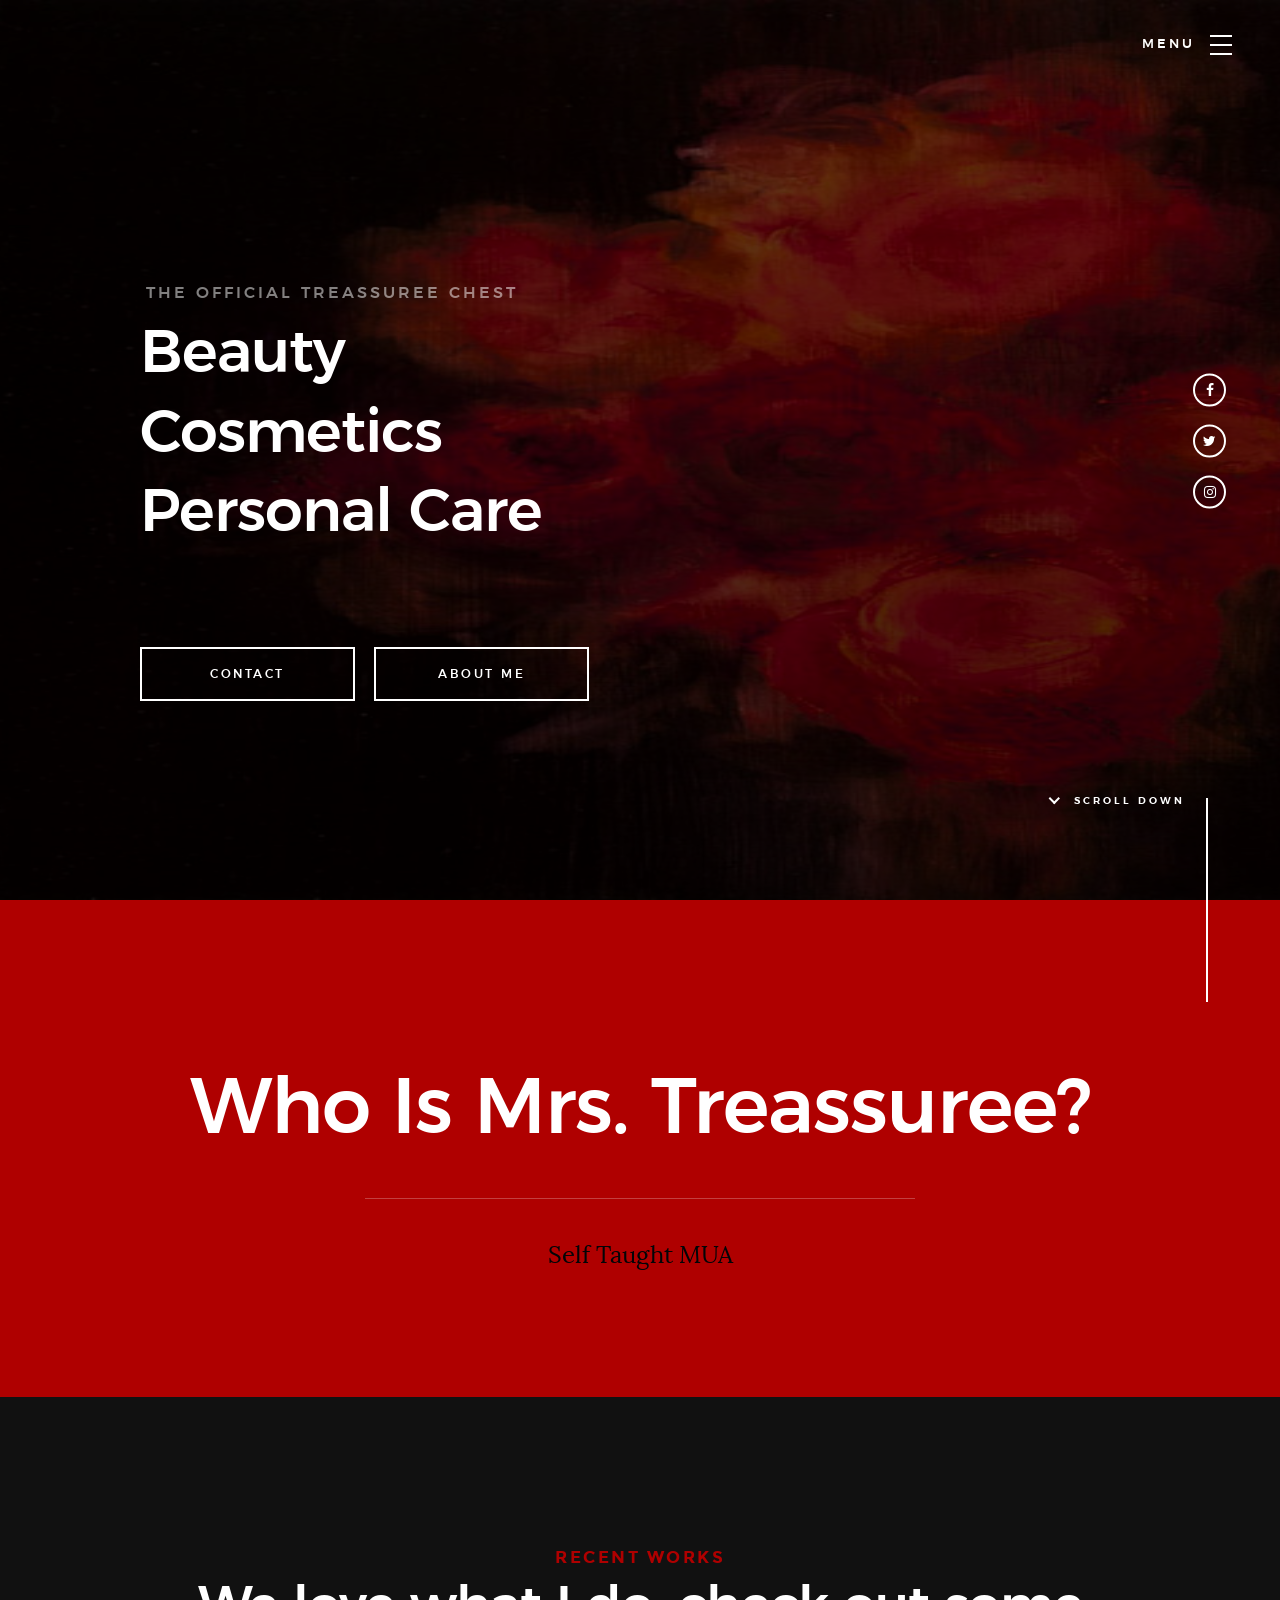
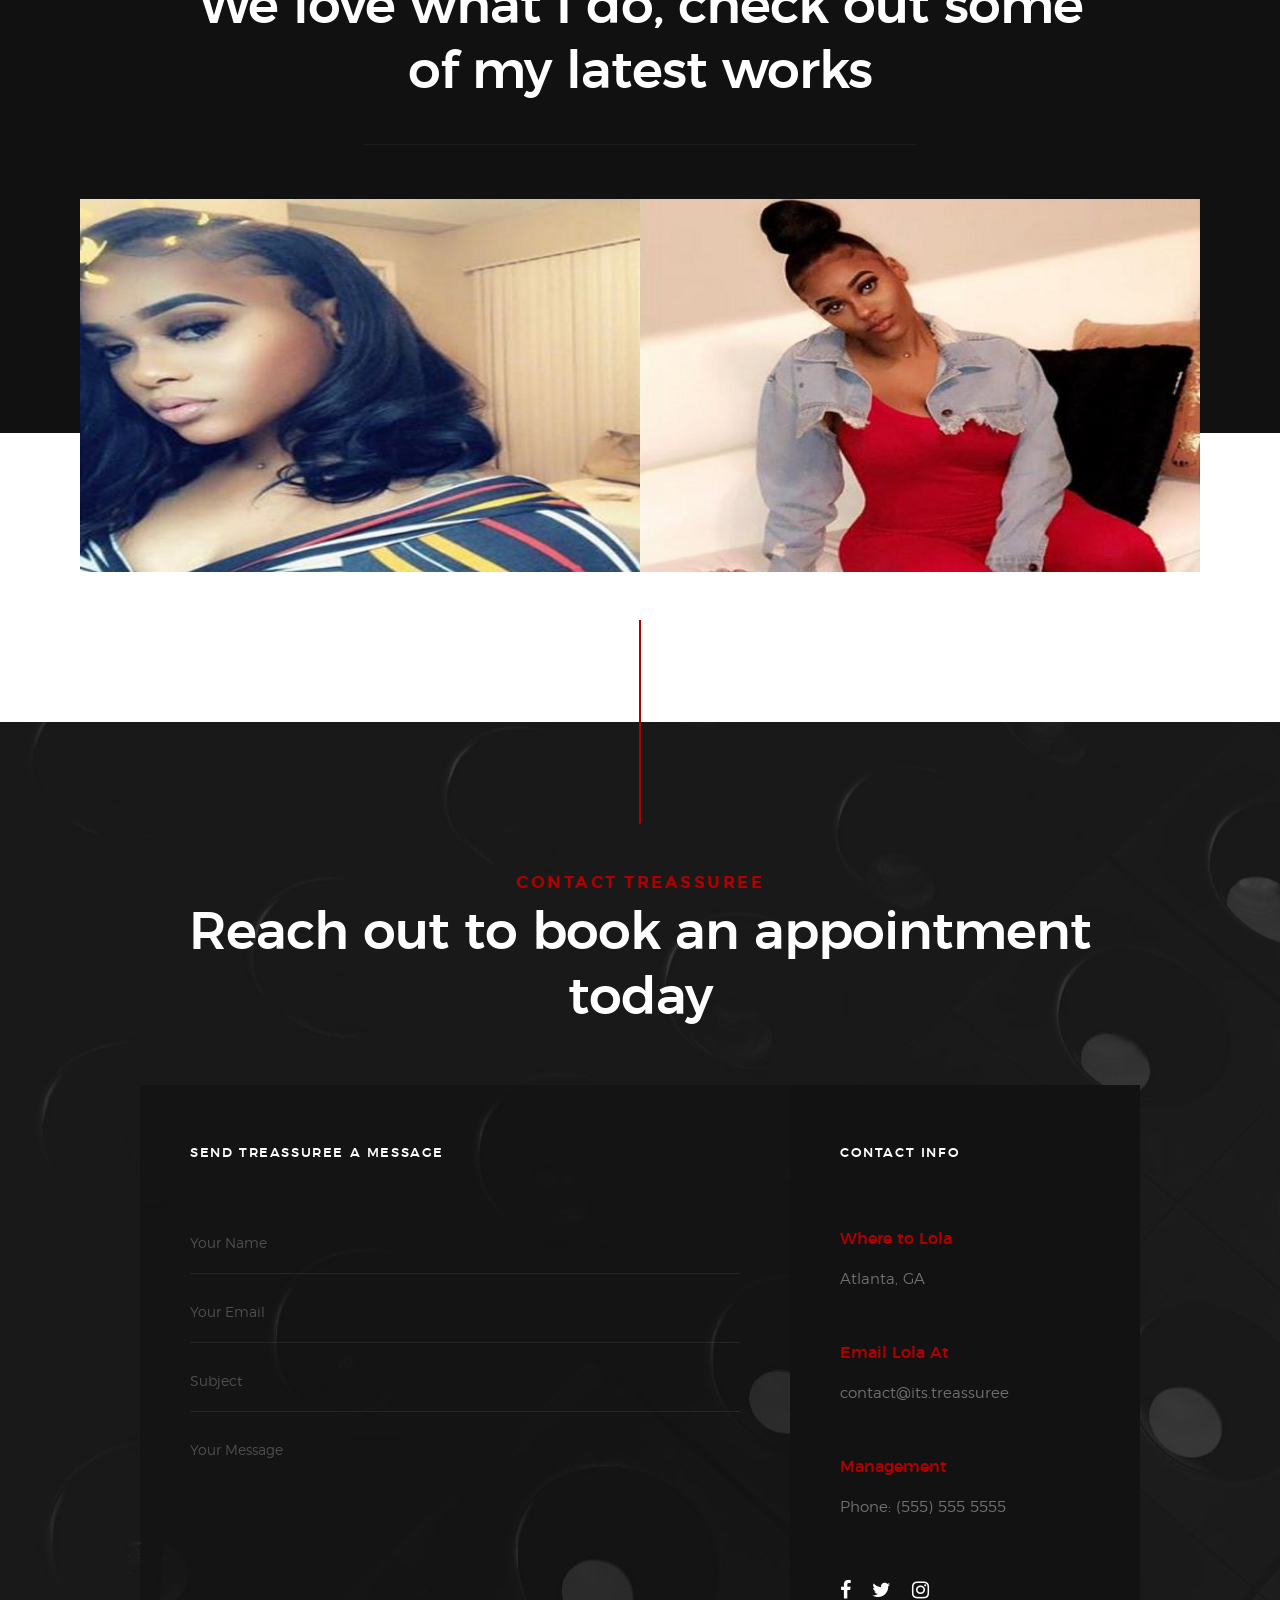
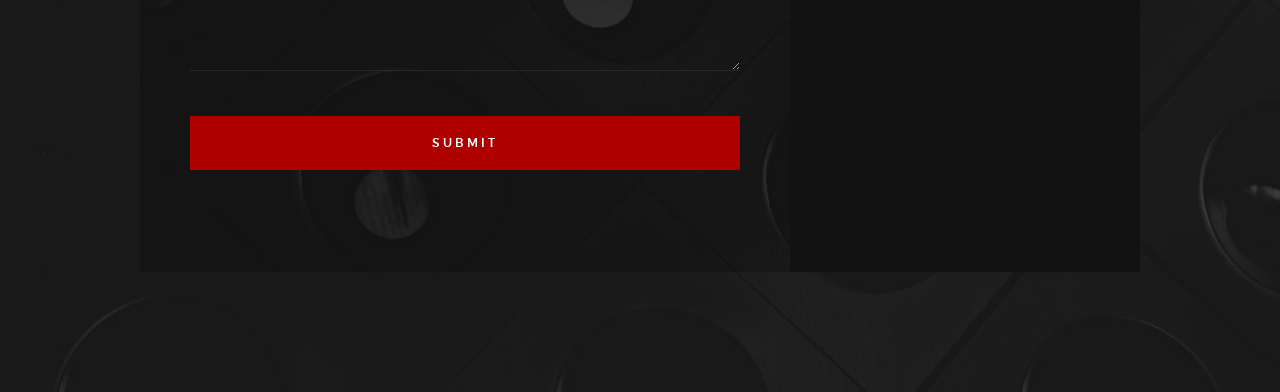
==== commit b4db4bf3: "MUA" ====
--- a/index.html
+++ b/index.html
@@ -177,13 +177,95 @@
 
     <!-- works
     ================================================== -->
-
-
-
-    
-
-
-    <!-- contact
+    <section id='works' class="s-works">
+
+        <div class="intro-wrap">
+                
+            <div class="row section-header has-bottom-sep light-sep" data-aos="fade-up">
+                <div class="col-full">
+                    <h3 class="subhead">Recent Works</h3>
+                    <h1 class="display-2 display-2--light">We love what I do, check out some of my latest works</h1>
+                </div>
+            </div> <!-- end section-header -->
+
+        </div> <!-- end intro-wrap -->
+
+        <div class="row works-content">
+            <div class="col-full masonry-wrap">
+                <div class="masonry">
+    
+                    
+    
+                    <div class="masonry__brick" data-aos="fade-up">
+                        <div class="item-folio">
+                                
+                            <div class="item-folio__thumb">
+                                <a href="images/portfolio/gallery/g-beetle.jpg" class="thumb-link" title="The Beetle Car" data-size="1050x700">
+                                    <img src="images/portfolio/the-beetle.jpg"
+                                         srcset="images/portfolio/the-beetle.jpg 1x, images/portfolio/the-beetle@2x.jpg 2x" alt="">
+                                </a>
+                            </div>
+    
+                            <div class="item-folio__text">
+                                <h3 class="item-folio__title">
+                                    The Beetle
+                                </h3>
+                                <p class="item-folio__cat">
+                                    Web Development
+                                </p>
+                            </div>
+    
+                            <a href="https://www.behance.net/" class="item-folio__project-link" title="Project link">
+                                <i class="icon-link"></i>
+                            </a>
+    
+                            <div class="item-folio__caption">
+                                <p>Vero molestiae sed aut natus excepturi. Et tempora numquam. Temporibus iusto quo.Unde dolorem corrupti neque nisi.</p>
+                            </div>
+    
+                        </div>
+                    </div> <!-- end masonry__brick -->
+    
+                    <div class="masonry__brick" data-aos="fade-up">
+                        <div class="item-folio">
+                                
+                            <div class="item-folio__thumb">
+                                <a href="images/portfolio/gallery/g-grow-green.jpg" class="thumb-link" title="Grow Green" data-size="1050x700">
+                                    <img src="images/portfolio/grow-green.jpg" 
+                                         srcset="images/portfolio/grow-green.jpg 1x, images/portfolio/grow-green@2x.jpg 2x" alt="">
+                                </a>
+                            </div>
+    
+                            <div class="item-folio__text">
+                                <h3 class="item-folio__title">
+                                    Grow Green
+                                </h3>
+                                <p class="item-folio__cat">
+                                    Branding
+                                </p>
+                            </div>
+    
+                            <a href="https://www.behance.net/" class="item-folio__project-link" title="Project link">
+                                <i class="icon-link"></i>
+                            </a>
+    
+                            <div class="item-folio__caption">
+                                <p>Vero molestiae sed aut natus excepturi. Et tempora numquam. Temporibus iusto quo.Unde dolorem corrupti neque nisi.</p>
+                            </div>
+    
+                        </div>
+                    </div> <!-- end masonry__brick -->
+
+                    
+
+                </div> <!-- end masonry -->
+            </div> <!-- end col-full -->
+        </div> <!-- end works-content -->
+
+    </section> <!-- end s-works -->
+
+
+    <!-- clients
     ================================================== -->
     <section id="contact" class="s-contact">
 
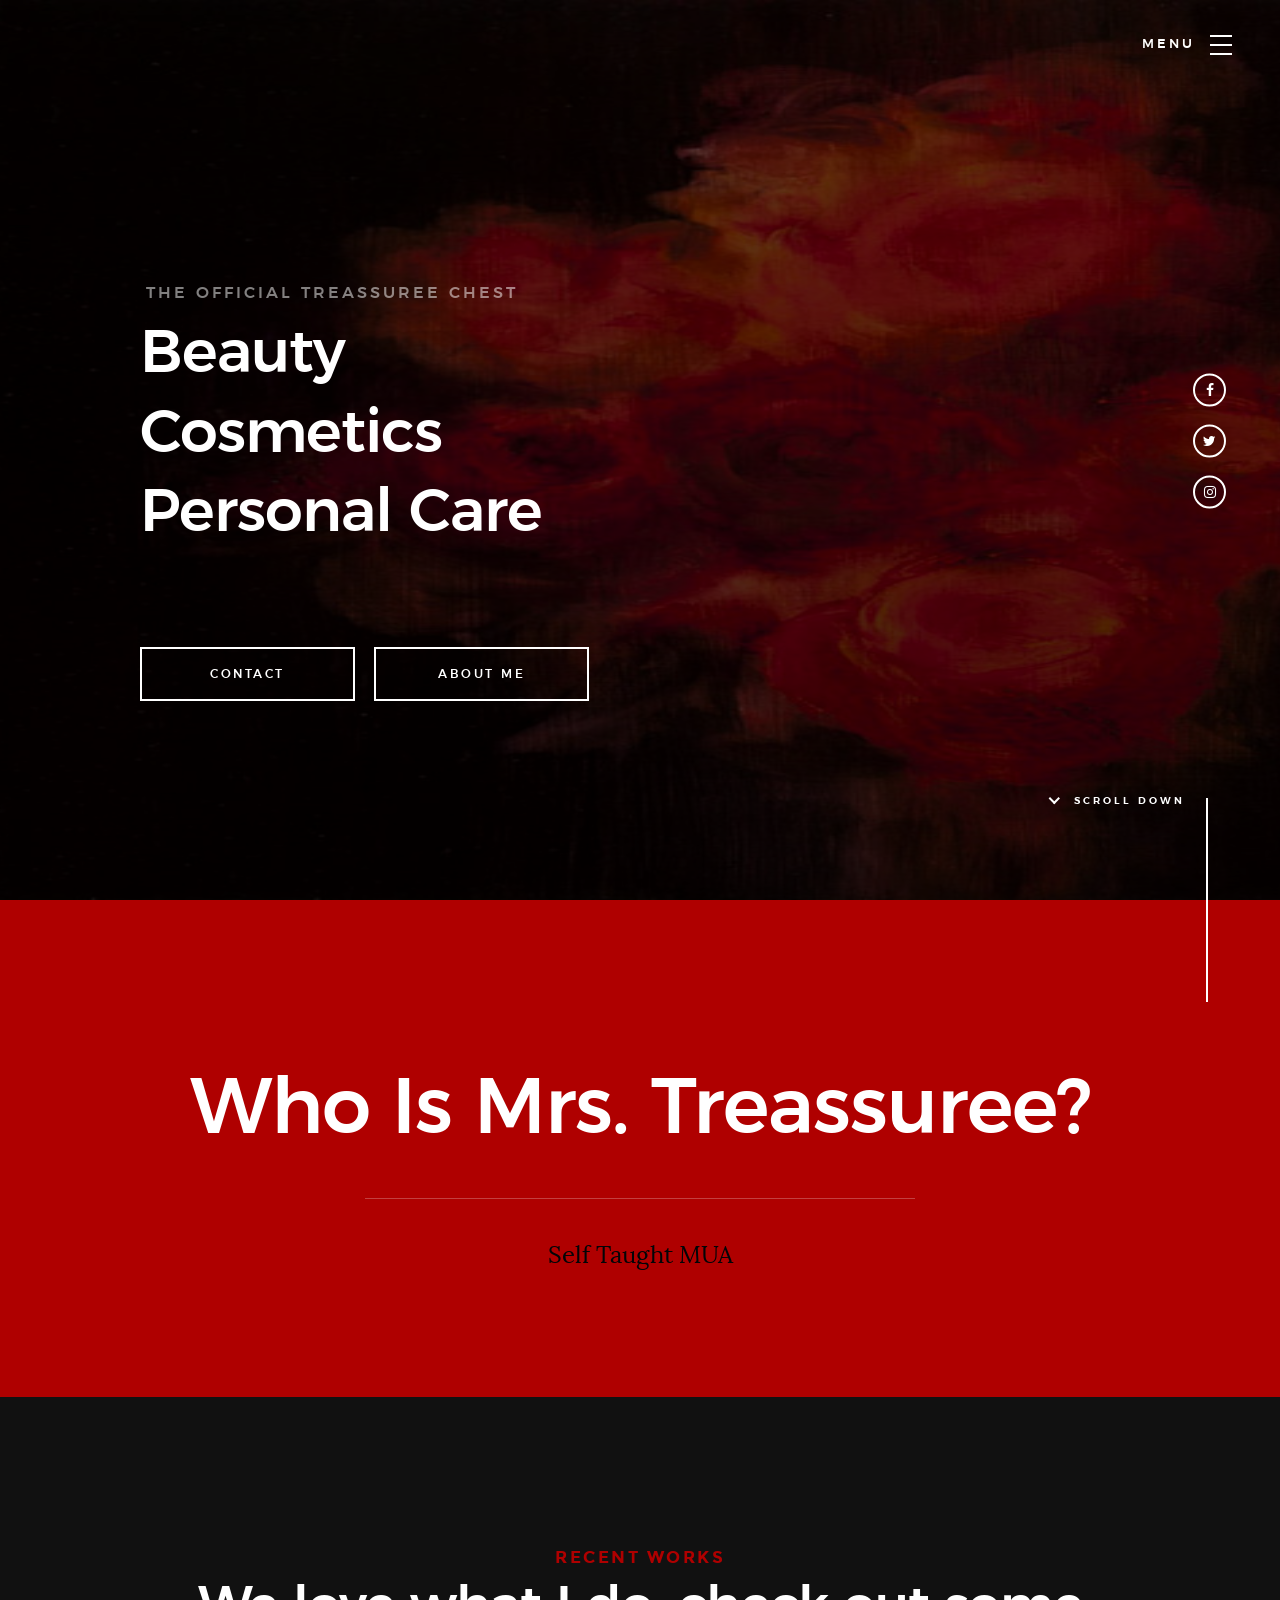
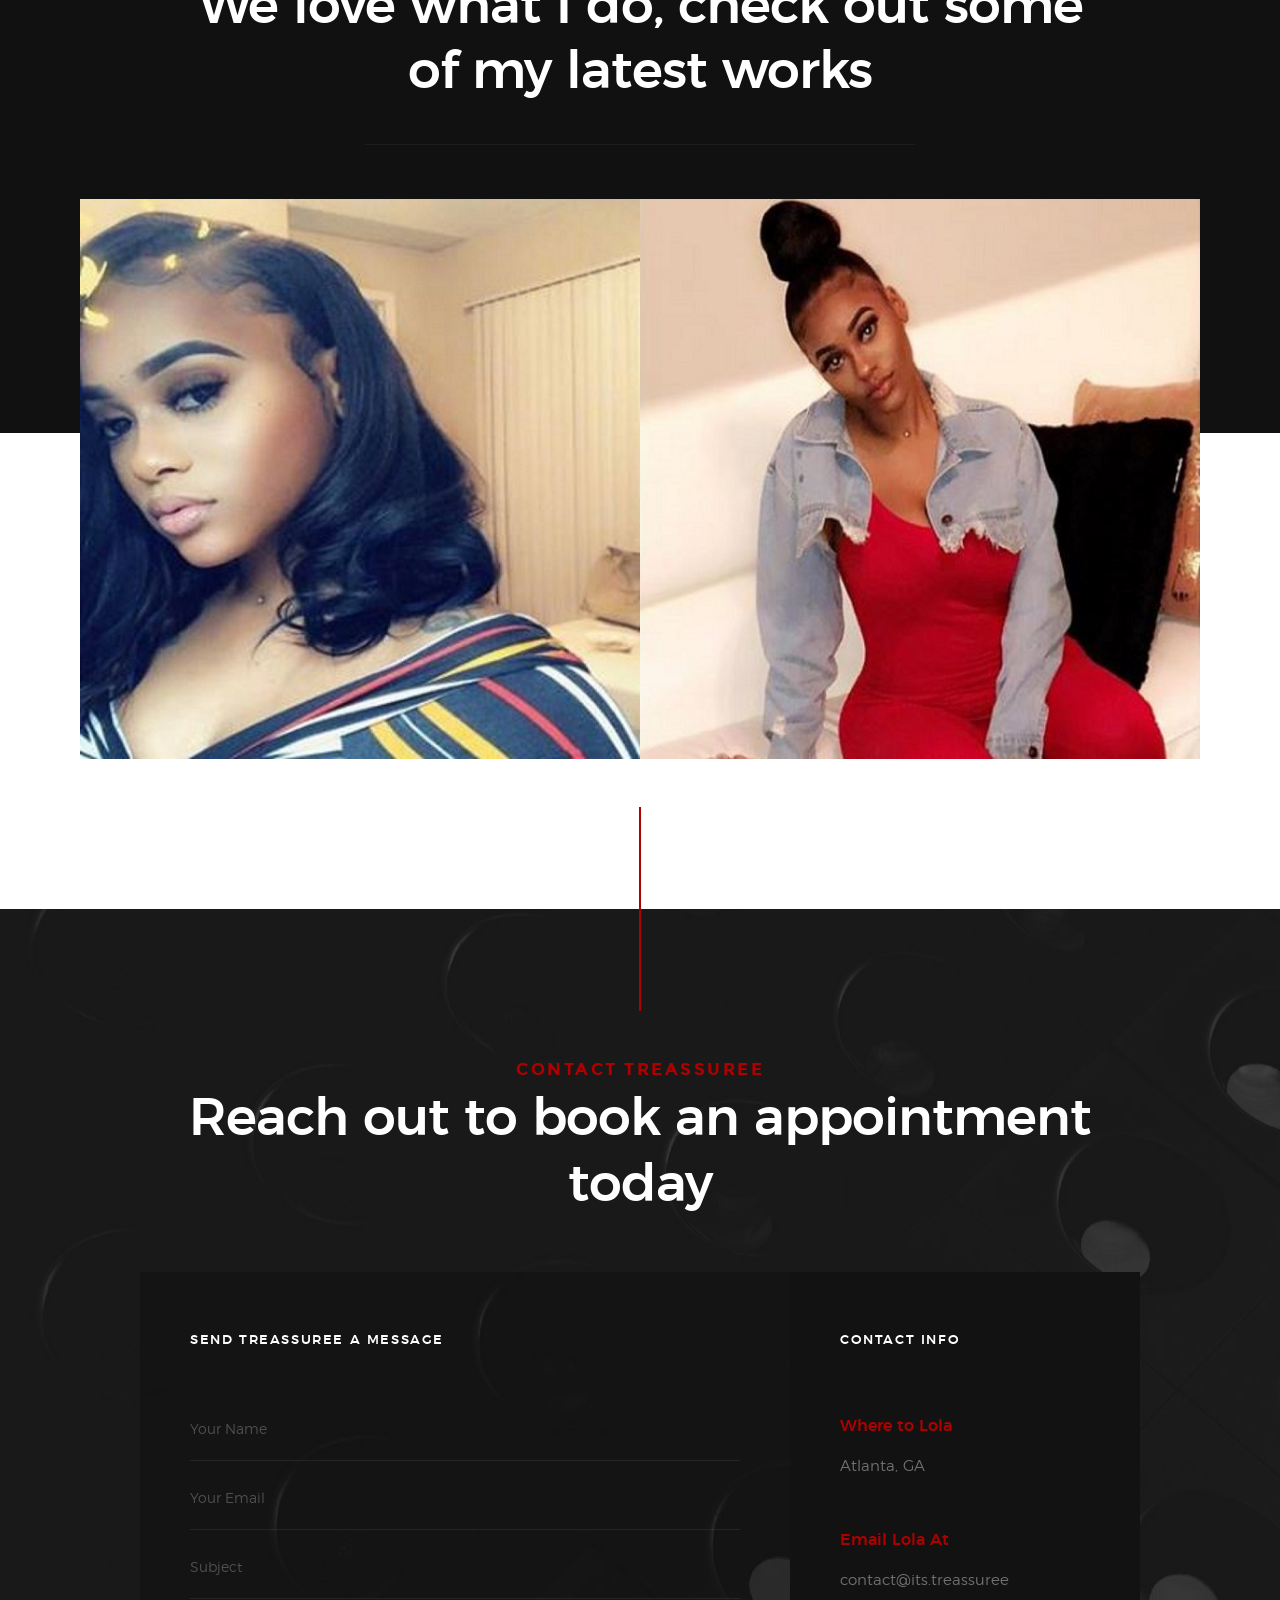
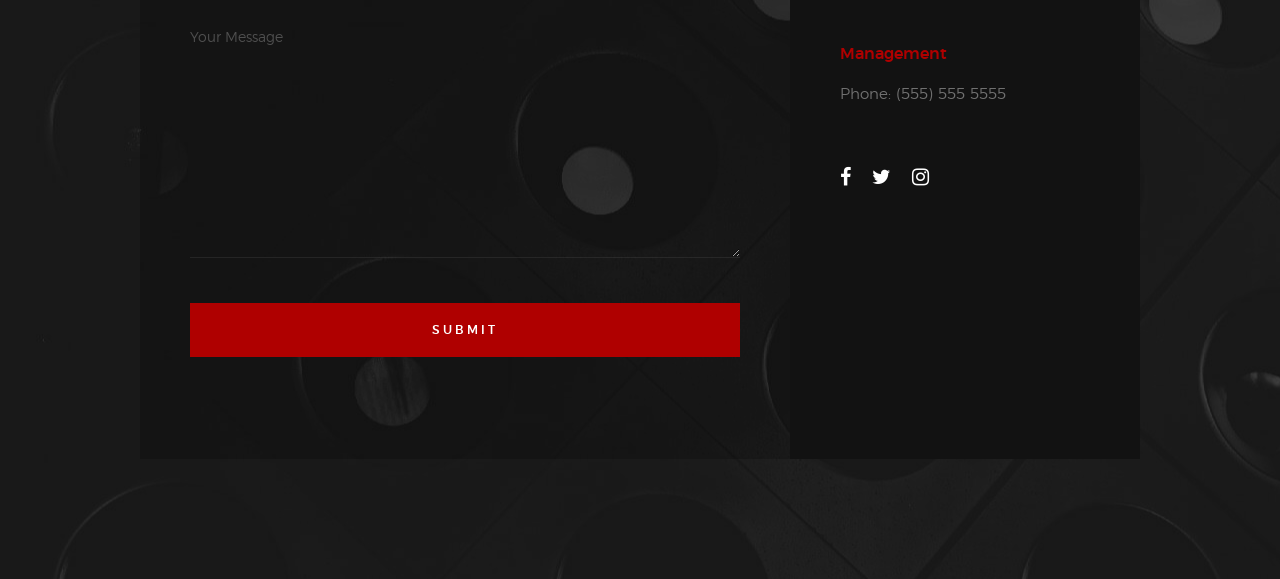
==== commit 4237ffff: "MUA" ====
--- a/index.html
+++ b/index.html
@@ -208,10 +208,10 @@
     
                             <div class="item-folio__text">
                                 <h3 class="item-folio__title">
-                                    The Beetle
+                                    
                                 </h3>
                                 <p class="item-folio__cat">
-                                    Web Development
+                                    
                                 </p>
                             </div>
     
@@ -220,7 +220,7 @@
                             </a>
     
                             <div class="item-folio__caption">
-                                <p>Vero molestiae sed aut natus excepturi. Et tempora numquam. Temporibus iusto quo.Unde dolorem corrupti neque nisi.</p>
+                                <p></p>
                             </div>
     
                         </div>
@@ -238,10 +238,10 @@
     
                             <div class="item-folio__text">
                                 <h3 class="item-folio__title">
-                                    Grow Green
+                                    
                                 </h3>
                                 <p class="item-folio__cat">
-                                    Branding
+                                    
                                 </p>
                             </div>
     
@@ -250,7 +250,7 @@
                             </a>
     
                             <div class="item-folio__caption">
-                                <p>Vero molestiae sed aut natus excepturi. Et tempora numquam. Temporibus iusto quo.Unde dolorem corrupti neque nisi.</p>
+                                <p></p>
                             </div>
     
                         </div>
